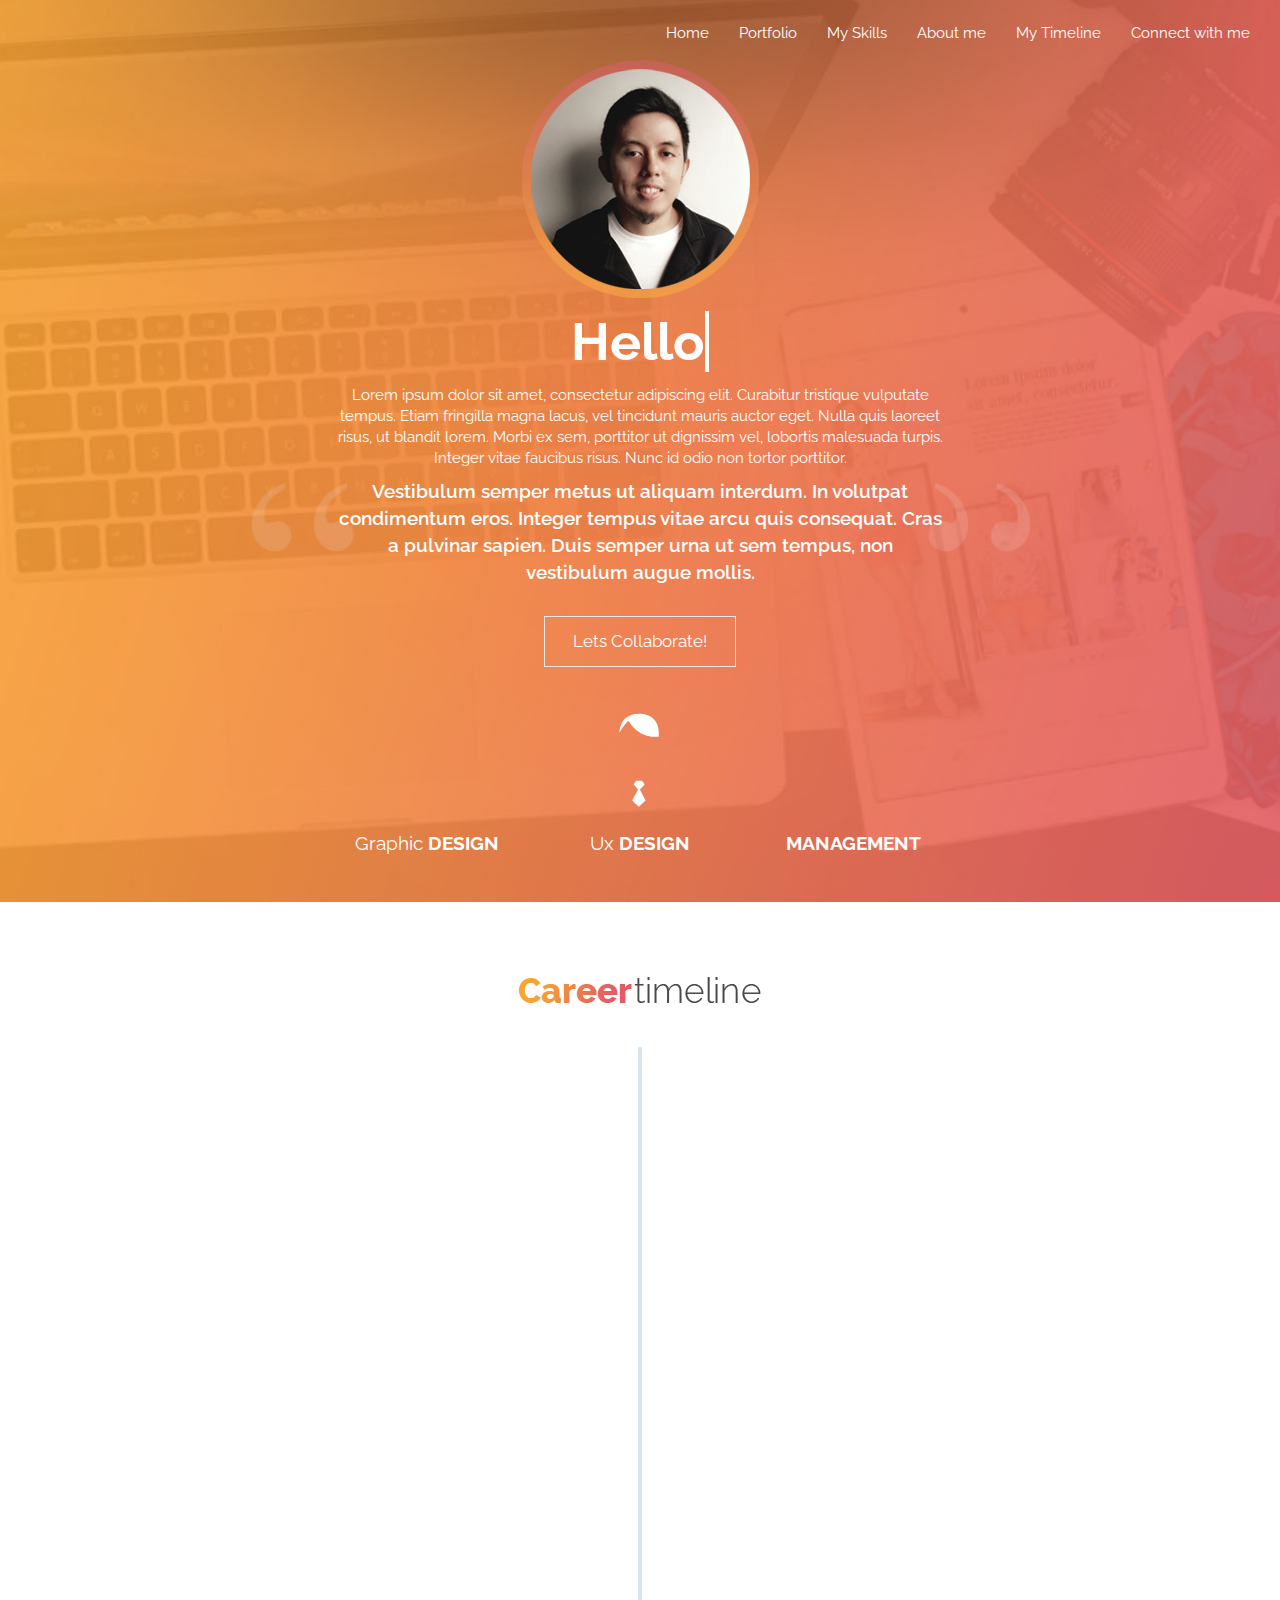
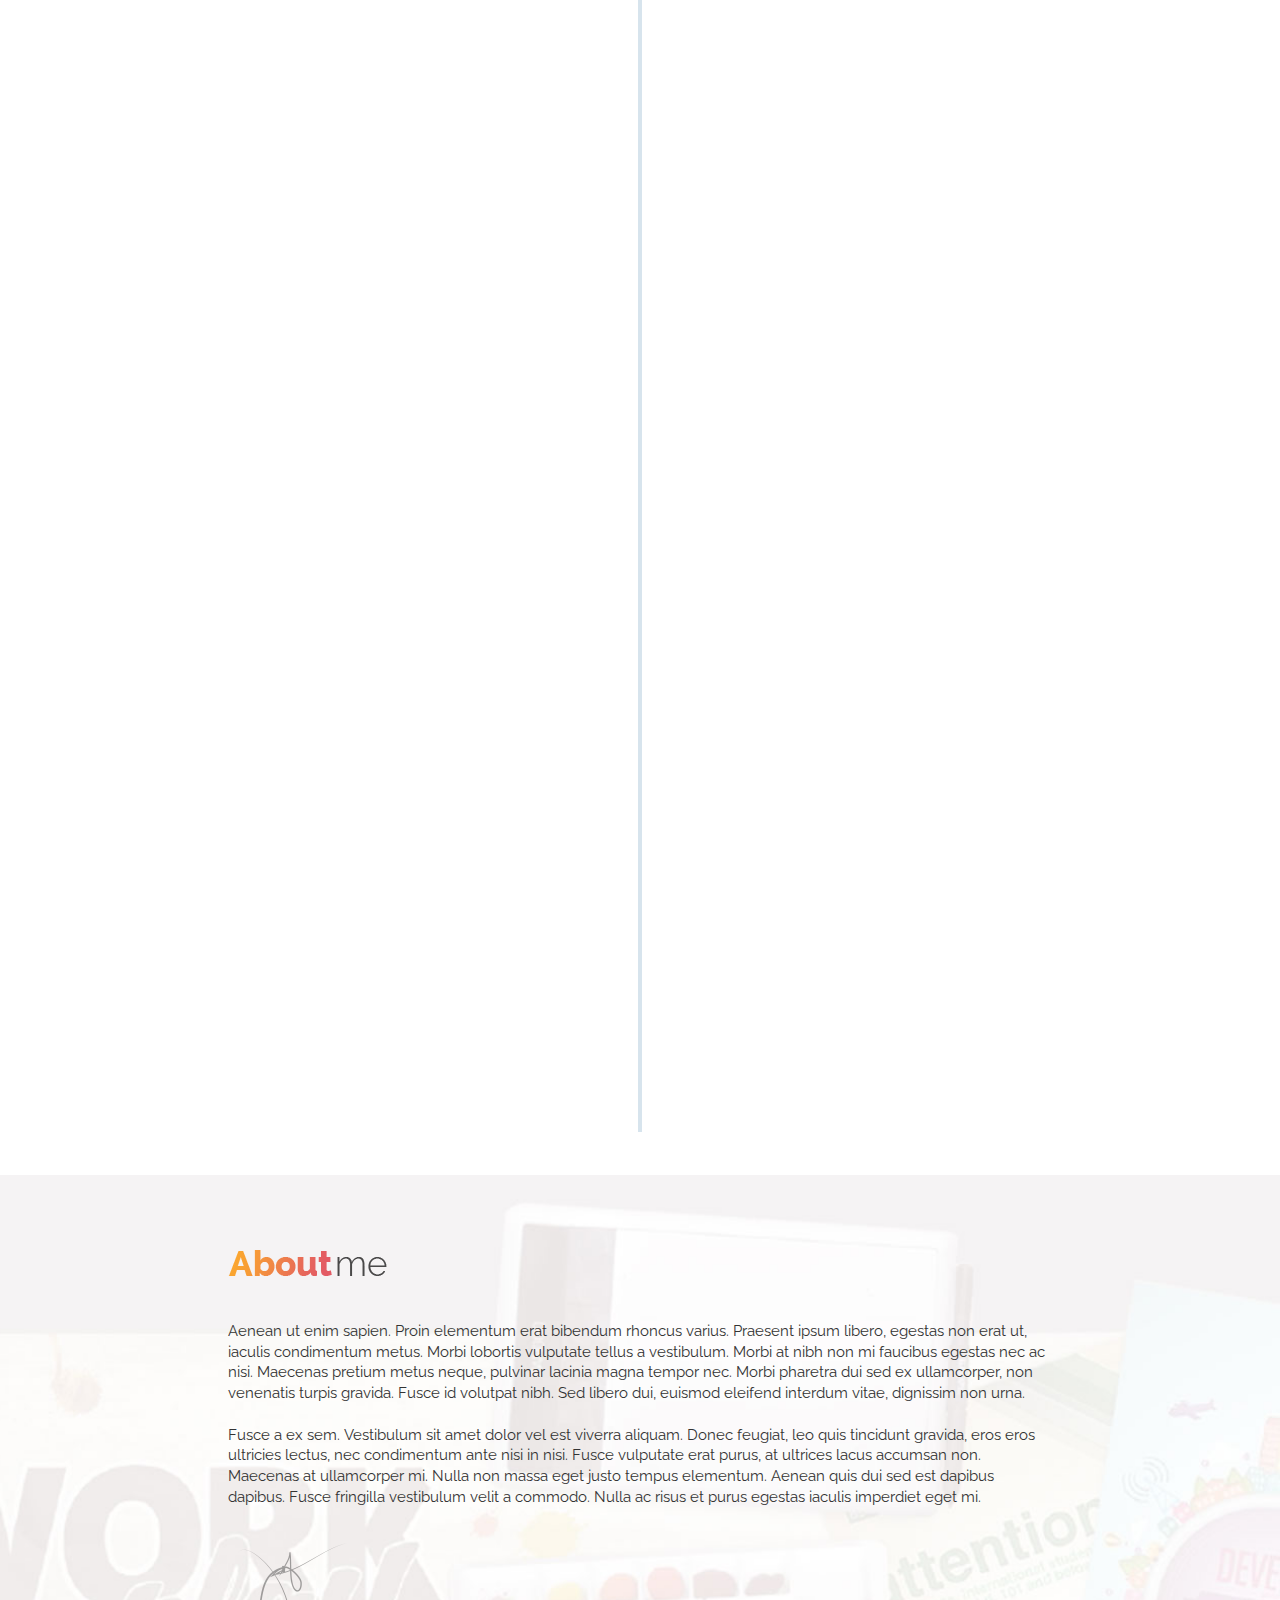
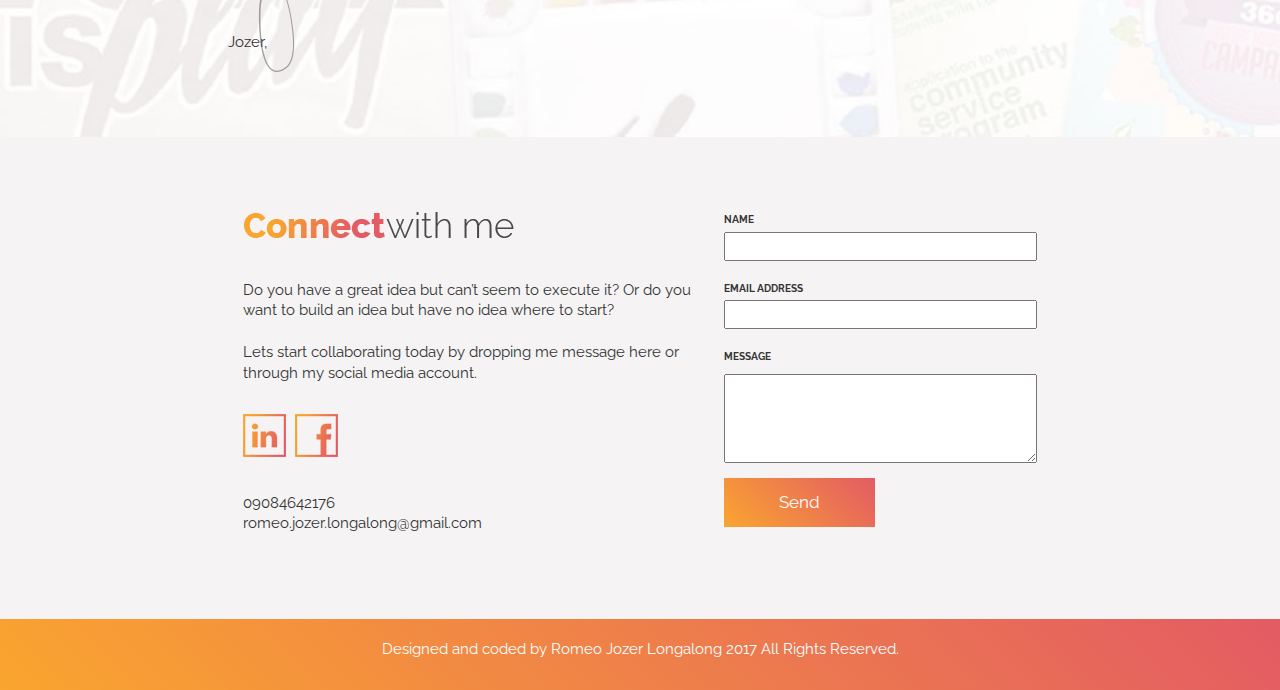
==== index.html @ 6a86fb67 "Signed-off-by: rj Longalong <romeo.jozer.longalong@gmail.com>" ====
<!DOCTYPE html>
<html lang="en">
  <head>
    <meta charset="utf-8">
    <meta http-equiv="X-UA-Compatible" content="IE=edge">
    <meta name="viewport" content="width=device-width, initial-scale=1">
    <title>Jozer Longalong Design</title>
    <!-- vertical scroll css -->
    <link rel="stylesheet" href="css/v-style.css">
    <link rel="stylesheet" href="css/reset.css">
    <!-- end vertical scroll css -->
    <link href="css/bootstrap.css" rel="stylesheet">
    <link href="css/design.css" rel="stylesheet">
    <link href="https://fonts.googleapis.com/css?family=Raleway:400,700,900" rel="stylesheet">
    <style>
      body {
        font-family: 'Raleway', sans-serif;
        font-size: 1.45em;
    }
    </style>
    </head>
  <body>
    <div id="nav-scroll-cus" class="navbar navbar-inverse navbar-static-top nav-absolute">
      <button class="navbar-toggle" data-toggle="collapse" data-target=".navHeaderCollapse">
        <span class="icon-bar"></span><span class="icon-bar"></span><span class="icon-bar"></span>
      </button>
      <div class="collapse navbar-collapse navHeaderCollapse">
        <ul class="nav navbar-nav navbar-right">
          <li class="nav-cus-btn"><a href="#home">Home</a></li>
	  <li class="nav-cus-btn"><a href="images/Portfolio2020.jpg" target="_blank">Portfolio</a></li>
          <li class="nav-cus-btn"><a href="#skills">My Skills</a></li>
          <li class="nav-cus-btn"><a href="#AboutMe">About me</a></li>
          <li class="nav-cus-btn"><a href="#MyTimeline">My Timeline</a></li>
          <li class="nav-cus-btn"><a href="#Contact">Connect with me</a></li>
        </ul>
      </div>
    </div>
    <div id="home" class="container-fluid" style="background: url(images/BG-1st-Section.jpg) no-repeat center center;background-size: cover;">
      <!-- DP HELLO WORLD INSERT TYPING ANIMATION HERE -->
      <div class="col-md-12 text-center" style="padding-top:60px"><img src="images/DP-Jozer.png" style="margin-bottom:15px"></img><br>
        <h1 class="typewrite" data-period="2000" data-type='[ "Hello! Welcome!", "Hola!", "Bonjour!", "Kamusta?", "こんにちは", "My name is Jozer,", "and I love design."]'></h1>
      </div>
      <!-- FIRST PARAGRAPH -->
        <div class="row">
          <div class="col-md-3 text-center"></div>
          <div class="col-md-6 text-center">
            <p style="color:#fff">
            Lorem ipsum dolor sit amet, consectetur adipiscing elit. Curabitur tristique vulputate tempus. Etiam fringilla magna lacus, vel tincidunt mauris auctor eget. Nulla quis laoreet risus, ut blandit lorem. Morbi ex sem, porttitor ut dignissim vel, lobortis malesuada turpis. Integer vitae faucibus risus. Nunc id odio non tortor porttitor.
            </p>
            <p style="color:#fff;padding-bottom:20px;" class="emhphasis">
            Vestibulum semper metus ut aliquam interdum. In volutpat condimentum eros. Integer tempus vitae arcu quis consequat. Cras a pulvinar sapien. Duis semper urna ut sem tempus, non vestibulum augue mollis.
            </p>
            <a href="#Contact"><button class="btn-collab"> Lets Collaborate!</button> </a>
          </div>
          <div class="col-md-3 text-center"></div>
        </div>
     <!-- 3 IMAGES HERE INSERT CHANGING TEXT WEB DESIGN PART -->
        <div class="row" style="color:#fff;padding:40px 0 35px 0">
          <div class="col-md-3"></div>
          <div class="col-md-2 text-center">
          <!-- HID SVG CODE -->
          <svg version="1.1" id="Layer_1" xmlns="http://www.w3.org/2000/svg" xmlns:xlink="http://www.w3.org/1999/xlink" x="0px" y="0px" width="125px" height="118px" viewBox="0 0 125 118" enable-background="new 0 0 125 118" xml:space="preserve">
<g>
  <path fill="none" stroke="#FFFFFF" stroke-width="2" stroke-miterlimit="10" d="M20.717,8.761L20.717,13.594L
    62.884,13.594L62.884,8.761" class="WSancplN_0"></path>
  <path fill="none" stroke="#FFFFFF" stroke-width="2" stroke-miterlimit="10" d="M42.217,89.928c0,0-13.5-39.166-28.25-47.083
    c0,0,12.667-5.5,12.667-20.75h31.167c0,0-0.417,19.751,13.583,19.834C71.384,41.929,53.551,54.928,42.217,89.928z" class="WSancplN_1"></path>
  <path fill="none" stroke="#FFFFFF" stroke-width="2" stroke-miterlimit="10" d="M42.382,89.426L42.382,50.136" class="WSancplN_2"></path>
  <path fill="none" stroke="#FFFFFF" stroke-width="2" stroke-miterlimit="10" d="M35.298,43.446A7.084,7.084 0,1,1 49.465999999999994,43.446A7.084,7.084 0,1,1 35.298,43.446" class="WSancplN_3"></path>
  <path fill="none" stroke="#FFFFFF" stroke-width="2" stroke-miterlimit="10" d="M104.217,47.927c0,0,6.333,52.167-55.833,55.167
    h56.015" class="WSancplN_4"></path>

    <path transform="matrix(-0.7071 -0.7071 0.7071 -0.7071 148.6664 145.1441)" fill="none" stroke="#FFFFFF" stroke-width="2" stroke-miterlimit="10" width="8.691" height="8.691" d="M100.048 37.437 L108.739 37.437 L108.739 46.128 L100.048 46.128 Z" class="WSancplN_5"></path>

    <path transform="matrix(-0.7071 -0.7071 0.7071 -0.7071 -0.0508 206.1606)" fill="none" stroke="#FFFFFF" stroke-width="2" stroke-miterlimit="10" width="8.691" height="8.691" d="M38.326 98.745 L47.017 98.745 L47.017 107.436 L38.326 107.436 Z" class="WSancplN_6"></path>
  <path fill="none" stroke="#FFFFFF" stroke-width="2" stroke-miterlimit="10" d="M103.86099999999999,103.094A5.802,5.802 0,1,1 115.465,103.094A5.802,5.802 0,1,1 103.86099999999999,103.094" class="WSancplN_7"></path>
</g>
<style>.WSancplN_0{stroke-dasharray:52 54;stroke-dashoffset:53;animation:WSancplN_draw_0 12900ms linear 0ms infinite,WSancplN_fade 12900ms linear 0ms infinite;}.WSancplN_1{stroke-dasharray:197 199;stroke-dashoffset:198;animation:WSancplN_draw_1 12900ms linear 0ms infinite,WSancplN_fade 12900ms linear 0ms infinite;}.WSancplN_2{stroke-dasharray:40 42;stroke-dashoffset:41;animation:WSancplN_draw_2 12900ms linear 0ms infinite,WSancplN_fade 12900ms linear 0ms infinite;}.WSancplN_3{stroke-dasharray:45 47;stroke-dashoffset:46;animation:WSancplN_draw_3 12900ms linear 0ms infinite,WSancplN_fade 12900ms linear 0ms infinite;}.WSancplN_4{stroke-dasharray:146 148;stroke-dashoffset:147;animation:WSancplN_draw_4 12900ms linear 0ms infinite,WSancplN_fade 12900ms linear 0ms infinite;}.WSancplN_5{stroke-dasharray:35 37;stroke-dashoffset:36;animation:WSancplN_draw_5 12900ms linear 0ms infinite,WSancplN_fade 12900ms linear 0ms infinite;}.WSancplN_6{stroke-dasharray:35 37;stroke-dashoffset:36;animation:WSancplN_draw_6 12900ms linear 0ms infinite,WSancplN_fade 12900ms linear 0ms infinite;}.WSancplN_7{stroke-dasharray:37 39;stroke-dashoffset:38;animation:WSancplN_draw_7 12900ms linear 0ms infinite,WSancplN_fade 12900ms linear 0ms infinite;}@keyframes WSancplN_draw{100%{stroke-dashoffset:0;}}@keyframes WSancplN_fade{0%{stroke-opacity:1;}96.89922480620154%{stroke-opacity:1;}100%{stroke-opacity:0;}}@keyframes WSancplN_draw_0{0.7751937984496124%{stroke-dashoffset: 53}18.346253229974163%{ stroke-dashoffset: 0;}100%{ stroke-dashoffset: 0;}}@keyframes WSancplN_draw_1{2.0302694721299375%{stroke-dashoffset: 198}19.601328903654487%{ stroke-dashoffset: 0;}100%{ stroke-dashoffset: 0;}}@keyframes WSancplN_draw_2{3.2853451458102616%{stroke-dashoffset: 41}20.856404577334814%{ stroke-dashoffset: 0;}100%{ stroke-dashoffset: 0;}}@keyframes WSancplN_draw_3{4.540420819490587%{stroke-dashoffset: 46}22.111480251015138%{ stroke-dashoffset: 0;}100%{ stroke-dashoffset: 0;}}@keyframes WSancplN_draw_4{5.795496493170912%{stroke-dashoffset: 147}23.36655592469546%{ stroke-dashoffset: 0;}100%{ stroke-dashoffset: 0;}}@keyframes WSancplN_draw_5{7.050572166851237%{stroke-dashoffset: 36}24.62163159837579%{ stroke-dashoffset: 0;}100%{ stroke-dashoffset: 0;}}@keyframes WSancplN_draw_6{8.30564784053156%{stroke-dashoffset: 36}25.876707272056116%{ stroke-dashoffset: 0;}100%{ stroke-dashoffset: 0;}}@keyframes WSancplN_draw_7{9.560723514211885%{stroke-dashoffset: 38}27.131782945736433%{ stroke-dashoffset: 0;}100%{ stroke-dashoffset: 0;}}</style>
          </svg>
            <br><p style="font-size:1.3em">Graphic<b> DESIGN </b></p>
          </div>
          <div class="col-md-2 text-center">
            <svg version="1.1" id="Layer_1" xmlns="http://www.w3.org/2000/svg" xmlns:xlink="http://www.w3.org/1999/xlink" x="0px" y="0px" width="125px" height="118px" viewBox="0 0 125 118" enable-background="new 0 0 125 118" xml:space="preserve">
<g>
  <path fill="none" stroke="#FFFFFF" stroke-width="2" stroke-miterlimit="10" d="M110.359,95.973
    c-5.311-17.623-31.742-20.881-31.742-20.881c1.086,19.674-16.777,29.57-16.777,29.57c-17.984-10.5-16.535-29.57-16.535-29.57
    s-28.967,4.346-31.381,21.363v8.689c0,0,0.604,4.226,8.69,4.226c8.086,0,68.074,0,68.074,0" class="LCmCHyER_0"></path>
  <path fill="#FDFFFD" d="M55.142,93.618L61.78,99.773L68.539,93.618L62.866,82.514L67.693,77.505L64.979,73.824L
    59.125,73.824L56.53,77.324L61.116,82.454Z" class="LCmCHyER_1"></path>
  <path fill="none" stroke="#FFFFFF" stroke-width="2" stroke-miterlimit="10" d="M82.882,36.911c0,0,3.339-13.961,0.081-20.237
    c0,0-3.902-12.754-20.82-12.432c-16.918-0.322-20.82,12.432-20.82,12.432c-3.259,6.276,0.081,20.237,0.081,20.237
    c-4.828-1.609-4.426,3.621-3.46,8.127c0.966,4.505,3.138,4.425,3.138,4.425c4.908,18.266,21.062,19.15,21.062,19.15
    s16.153-0.885,21.062-19.15c0,0,2.172,0.08,3.138-4.425C87.307,40.532,87.709,35.302,82.882,36.911z" class="LCmCHyER_2"></path>
  <path fill="none" stroke="#FFFFFF" stroke-width="2" stroke-miterlimit="10" d="M93.102,86.799L97.205,110.455L
    101.791,104.783L107.945,116.007L110.964,113.956L104.566,103.213L111.566,101.402Z" class="LCmCHyER_3"></path>
  <path fill="#FDFFFD" d="M42.65,25.244c0,0-0.764-17.943,18.869-18.507c0,0,22.53-1.609,20.196,22.933
    c0,0-19.151,2.977-30.014-15.771C51.702,13.898,48.685,14.784,42.65,25.244z" class="LCmCHyER_4"></path>
</g>
<style>.LCmCHyER_0{stroke-dasharray:239 241;stroke-dashoffset:240;animation:LCmCHyER_draw_0 12900ms linear 0ms infinite,LCmCHyER_fade 12900ms linear 0ms infinite;}.LCmCHyER_1{stroke-dasharray:72 74;stroke-dashoffset:73;animation:LCmCHyER_draw_1 12900ms linear 0ms infinite,LCmCHyER_fade 12900ms linear 0ms infinite;}.LCmCHyER_2{stroke-dasharray:189 191;stroke-dashoffset:190;animation:LCmCHyER_draw_2 12900ms linear 0ms infinite,LCmCHyER_fade 12900ms linear 0ms infinite;}.LCmCHyER_3{stroke-dasharray:92 94;stroke-dashoffset:93;animation:LCmCHyER_draw_3 12900ms linear 0ms infinite,LCmCHyER_fade 12900ms linear 0ms infinite;}.LCmCHyER_4{stroke-dasharray:116 118;stroke-dashoffset:117;animation:LCmCHyER_draw_4 12900ms linear 0ms infinite,LCmCHyER_fade 12900ms linear 0ms infinite;}@keyframes LCmCHyER_draw{100%{stroke-dashoffset:0;}}@keyframes LCmCHyER_fade{0%{stroke-opacity:1;}96.89922480620154%{stroke-opacity:1;}100%{stroke-opacity:0;}}@keyframes LCmCHyER_draw_0{0.7751937984496124%{stroke-dashoffset: 240}18.346253229974163%{ stroke-dashoffset: 0;}100%{ stroke-dashoffset: 0;}}@keyframes LCmCHyER_draw_1{2.9715762273901807%{stroke-dashoffset: 73}20.542635658914733%{ stroke-dashoffset: 0;}100%{ stroke-dashoffset: 0;}}@keyframes LCmCHyER_draw_2{5.167958656330749%{stroke-dashoffset: 190}22.739018087855296%{ stroke-dashoffset: 0;}100%{ stroke-dashoffset: 0;}}@keyframes LCmCHyER_draw_3{7.3643410852713185%{stroke-dashoffset: 93}24.93540051679587%{ stroke-dashoffset: 0;}100%{ stroke-dashoffset: 0;}}@keyframes LCmCHyER_draw_4{9.560723514211885%{stroke-dashoffset: 117}27.131782945736433%{ stroke-dashoffset: 0;}100%{ stroke-dashoffset: 0;}}</style>
            </svg>
            <br><p style="font-size:1.3em">Ux<b> DESIGN </b></p>
          </div>
          <div class="col-md-2 text-center">
            <svg version="1.1" id="Layer_1" xmlns="http://www.w3.org/2000/svg" xmlns:xlink="http://www.w3.org/1999/xlink" x="0px" y="0px" width="125px" height="118px" viewBox="0 0 125 118" enable-background="new 0 0 125 118" xml:space="preserve">
<path fill="none" stroke="#FFFFFF" stroke-width="2" stroke-miterlimit="10" d="M96.967,53.162c-0.31-0.373-0.775-0.61-1.299-0.61
  h-4.581c-0.274-0.141-0.649-0.394-1.069-0.816c-0.26-1.011-0.58-2.008-0.955-2.991c-0.01-0.025-0.02-0.051-0.027-0.077
  c-0.202-0.526-0.419-1.046-0.653-1.562c-0.049-0.108-0.099-0.217-0.149-0.325c-0.058-0.122-0.114-0.244-0.174-0.366
  c-0.105-0.218-0.216-0.435-0.326-0.65c-0.035-0.064-0.068-0.128-0.104-0.192c-0.101-0.189-0.202-0.377-0.308-0.564
  c-0.008-0.012-0.014-0.025-0.021-0.037c-0.041-0.783,0.07-1.34,0.187-1.677l3.207-3.208c0.66-0.66,0.66-1.73,0-2.391l-6.662-6.661
  c-0.659-0.66-1.729-0.66-2.391,0l-3.238,3.24c-0.305,0.097-0.771,0.188-1.397,0.178c-2.292-1.353-4.731-2.358-7.245-3.008
  c-0.476-0.462-0.74-0.873-0.883-1.161v-4.536c0-0.934-0.757-1.69-1.689-1.69h-9.419c-0.934,0-1.69,0.757-1.69,1.69v4.581
  c-0.141,0.273-0.388,0.645-0.806,1.062c-2.338,0.606-4.614,1.515-6.764,2.729c-0.791,0.043-1.347-0.073-1.687-0.188l-3.207-3.207
  c-0.66-0.66-1.731-0.66-2.391,0l-6.661,6.661c-0.265,0.265-0.421,0.595-0.474,0.938c-0.206,0.593-0.074,1.277,0.4,1.751l3.239,3.238
  c0.093,0.291,0.181,0.725,0.181,1.311c-0.146,0.253-0.29,0.507-0.428,0.764c-1.023,1.868-1.842,3.864-2.425,5.959
  c-0.529,0.589-1.004,0.901-1.325,1.059h-4.54c-0.934,0-1.691,0.757-1.691,1.691v9.42c0,0.604,0.318,1.133,0.794,1.43
  c0.288,0.228,0.65,0.363,1.044,0.363h4.58c0.099,0.051,0.212,0.119,0.334,0.201c0.21,0.152,0.443,0.354,0.691,0.616
  c0.629,2.396,1.564,4.665,2.762,6.769c0.04,0.781-0.07,1.334-0.185,1.67l-3.208,3.207c-0.66,0.662-0.66,1.73,0,2.392l6.661,6.661
  c0.095,0.095,0.201,0.172,0.311,0.24c0.601,0.494,1.463,0.51,2.082,0.049c0.094-0.063,0.185-0.131,0.267-0.213l3.196-3.196
  c0.31-0.095,0.772-0.181,1.392-0.167c1.56,0.902,3.187,1.641,4.858,2.22c0.527,0.187,1.063,0.356,1.605,0.513
  c0.678,0.576,1.029,1.099,1.2,1.443v4.536c0,0.935,0.757,1.69,1.691,1.69h9.42c0.352,0,0.679-0.107,0.949-0.293
  c0.58-0.269,0.983-0.854,0.983-1.535v-4.579c0.142-0.272,0.388-0.646,0.808-1.062c2.338-0.607,4.613-1.518,6.764-2.729
  c0.791-0.043,1.348,0.073,1.688,0.188l3.207,3.207c0.66,0.658,1.73,0.658,2.393,0l6.66-6.662c0.25-0.25,0.406-0.563,0.467-0.888
  c0.209-0.595,0.076-1.28-0.396-1.757l-3.238-3.238c-0.096-0.297-0.185-0.746-0.178-1.351c1.203-2.087,2.121-4.293,2.75-6.563
  c0.566-0.666,1.084-1.013,1.426-1.181h4.535c0.935,0,1.69-0.757,1.69-1.69V54.39C97.5,53.906,97.294,53.471,96.967,53.162z
   M79.639,75.986c-6.264,6.264-15.084,8.404-23.101,6.433c-4.081-1.052-7.943-3.174-11.139-6.369
  c-0.124-0.125-0.246-0.25-0.367-0.377c-0.035-0.036-0.07-0.071-0.104-0.108c-0.132-0.139-0.262-0.277-0.39-0.42
  c-0.021-0.021-0.041-0.047-0.062-0.068c-0.225-0.25-0.443-0.506-0.656-0.764c-0.071-0.086-0.141-0.172-0.21-0.26
  c-0.135-0.166-0.267-0.337-0.397-0.508c-0.098-0.129-0.195-0.259-0.291-0.389c-0.081-0.111-0.16-0.223-0.239-0.334
  c-0.109-0.155-0.216-0.313-0.322-0.469c-0.081-0.123-0.161-0.244-0.24-0.367c-0.101-0.157-0.199-0.313-0.296-0.473
  c-0.054-0.089-0.108-0.176-0.16-0.265c-0.13-0.22-0.256-0.438-0.378-0.66c-0.042-0.075-0.083-0.151-0.124-0.229
  c-0.114-0.211-0.225-0.424-0.333-0.639c-0.018-0.037-0.038-0.072-0.056-0.109c-0.124-0.25-0.241-0.504-0.356-0.758
  c-0.025-0.058-0.052-0.115-0.077-0.172c-0.115-0.261-0.226-0.521-0.331-0.785c-0.012-0.027-0.022-0.058-0.034-0.086
  c-0.105-0.269-0.208-0.537-0.304-0.808c-0.006-0.017-0.012-0.032-0.017-0.047c-0.102-0.286-0.196-0.573-0.287-0.862
  c-0.007-0.023-0.014-0.048-0.022-0.07c-0.839-2.723-1.192-5.563-1.057-8.383c0-0.016,0.001-0.033,0.002-0.049
  c0.012-0.244,0.03-0.488,0.05-0.732c0.013-0.153,0.026-0.306,0.042-0.458c0.002-0.027,0.006-0.055,0.008-0.083
  c0.026-0.245,0.057-0.488,0.089-0.73c0.73-5.017,3.023-9.851,6.885-13.711c5.661-5.662,13.413-7.954,20.77-6.886
  c0.047,0.007,0.094,0.014,0.141,0.021c0.15,0.022,0.304,0.048,0.453,0.074c0.981,0.171,1.942,0.401,2.879,0.686
  c0.037,0.011,0.074,0.022,0.109,0.034c0.146,0.045,0.295,0.094,0.44,0.143c3.452,1.162,6.696,3.115,9.446,5.865
  c1.188,1.188,2.228,2.468,3.119,3.817c2.493,3.827,3.944,8.396,3.944,13.306c0,4.42-1.177,8.565-3.231,12.14
  C82.408,72.83,81.143,74.482,79.639,75.986z" class="wHDpWHyO_0"></path>
<path fill="none" stroke="#FFFFFF" stroke-width="2" stroke-miterlimit="10" d="M37.196,19.524
  c-0.129-0.156-0.325-0.255-0.543-0.255h-1.915c-0.115-0.059-0.272-0.165-0.447-0.341c-0.108-0.422-0.243-0.839-0.399-1.25
  c-0.004-0.011-0.008-0.021-0.012-0.032c-0.084-0.22-0.175-0.438-0.273-0.653c-0.021-0.045-0.042-0.091-0.063-0.136
  c-0.024-0.051-0.048-0.102-0.073-0.153c-0.044-0.091-0.09-0.182-0.136-0.272c-0.014-0.027-0.029-0.054-0.043-0.08
  c-0.042-0.079-0.084-0.158-0.128-0.236c-0.003-0.005-0.006-0.011-0.009-0.016c-0.017-0.328,0.029-0.56,0.077-0.701l1.341-1.341
  c0.276-0.276,0.276-0.724,0-1l-2.785-2.785c-0.276-0.276-0.724-0.276-1,0l-1.354,1.354c-0.127,0.041-0.321,0.079-0.584,0.075
  c-0.958-0.565-1.979-0.986-3.029-1.258c-0.199-0.193-0.31-0.365-0.369-0.485V8.063c0-0.39-0.316-0.707-0.707-0.707h-3.938
  c-0.391,0-0.707,0.316-0.707,0.707v1.915c-0.059,0.114-0.162,0.27-0.337,0.444c-0.978,0.254-1.929,0.634-2.828,1.142
  c-0.331,0.018-0.563-0.031-0.705-0.079l-1.341-1.341c-0.276-0.276-0.724-0.276-1,0l-2.785,2.785
  c-0.111,0.11-0.176,0.249-0.198,0.392c-0.086,0.248-0.031,0.534,0.167,0.732l1.354,1.354c0.039,0.122,0.076,0.303,0.076,0.548
  c-0.062,0.106-0.121,0.212-0.179,0.319c-0.428,0.781-0.771,1.615-1.014,2.491c-0.221,0.247-0.42,0.377-0.554,0.443H8.86
  c-0.391,0-0.707,0.316-0.707,0.707v3.938c0,0.252,0.133,0.474,0.332,0.598c0.12,0.095,0.271,0.152,0.437,0.152h1.915
  c0.041,0.021,0.088,0.049,0.14,0.083c0.088,0.064,0.185,0.148,0.289,0.258c0.263,1.001,0.654,1.951,1.155,2.83
  c0.017,0.326-0.03,0.558-0.077,0.699l-1.341,1.341c-0.276,0.276-0.276,0.724,0,1l2.785,2.785c0.04,0.04,0.084,0.072,0.13,0.101
  c0.251,0.207,0.611,0.213,0.87,0.021c0.039-0.026,0.077-0.055,0.112-0.089l1.336-1.336c0.13-0.04,0.323-0.075,0.582-0.07
  c0.652,0.377,1.333,0.686,2.031,0.928c0.221,0.078,0.445,0.149,0.671,0.214c0.284,0.241,0.43,0.459,0.501,0.604v1.896
  c0,0.39,0.316,0.707,0.707,0.707h3.938c0.147,0,0.284-0.045,0.397-0.122c0.243-0.112,0.412-0.357,0.412-0.642v-1.915
  c0.059-0.114,0.162-0.27,0.337-0.444c0.978-0.253,1.929-0.633,2.828-1.141c0.331-0.018,0.563,0.031,0.705,0.079l1.341,1.341
  c0.276,0.276,0.723,0.276,1,0l2.785-2.785c0.105-0.105,0.17-0.235,0.195-0.371c0.087-0.249,0.033-0.536-0.166-0.735l-1.354-1.354
  c-0.04-0.124-0.077-0.312-0.075-0.564c0.504-0.873,0.887-1.795,1.149-2.744c0.238-0.278,0.454-0.423,0.597-0.493h1.896
  c0.391,0,0.707-0.316,0.707-0.707V20.04C37.419,19.835,37.333,19.653,37.196,19.524z M25.85,24.994
  c-1.123,1.123-2.704,1.507-4.141,1.153c-0.731-0.188-1.424-0.569-1.997-1.142c-0.022-0.022-0.044-0.045-0.065-0.067
  c-0.007-0.007-0.013-0.013-0.019-0.02c-0.023-0.025-0.047-0.05-0.07-0.075c-0.003-0.004-0.007-0.008-0.011-0.012
  c-0.04-0.045-0.079-0.091-0.117-0.137c-0.013-0.015-0.025-0.031-0.038-0.046c-0.024-0.03-0.048-0.061-0.071-0.091
  c-0.018-0.023-0.035-0.046-0.052-0.07c-0.014-0.02-0.028-0.04-0.043-0.06c-0.019-0.028-0.039-0.056-0.057-0.084
  c-0.015-0.022-0.029-0.044-0.043-0.066c-0.018-0.028-0.036-0.056-0.053-0.084c-0.01-0.016-0.02-0.032-0.029-0.047
  c-0.023-0.039-0.046-0.079-0.068-0.118c-0.008-0.014-0.015-0.028-0.022-0.042c-0.021-0.038-0.041-0.076-0.06-0.114
  c-0.003-0.006-0.007-0.013-0.01-0.02c-0.022-0.045-0.043-0.09-0.064-0.136c-0.005-0.01-0.009-0.02-0.014-0.031
  c-0.021-0.047-0.04-0.093-0.059-0.14c-0.002-0.005-0.004-0.011-0.006-0.016c-0.019-0.048-0.037-0.096-0.055-0.145
  c-0.001-0.003-0.002-0.005-0.003-0.009c-0.018-0.051-0.035-0.102-0.051-0.154c-0.001-0.004-0.003-0.008-0.004-0.013
  c-0.15-0.488-0.213-0.997-0.189-1.503c0-0.003,0-0.006,0-0.008c0.002-0.044,0.005-0.088,0.009-0.131
  c0.002-0.028,0.005-0.055,0.007-0.083c0-0.005,0.001-0.01,0.001-0.014c0.005-0.044,0.01-0.088,0.016-0.131
  c0.131-0.899,0.542-1.766,1.234-2.458c1.015-1.015,2.404-1.426,3.723-1.235c0.008,0.001,0.017,0.003,0.025,0.004
  c0.027,0.004,0.054,0.009,0.082,0.013c0.175,0.031,0.348,0.072,0.516,0.124c0.007,0.002,0.014,0.004,0.02,0.006
  c0.026,0.008,0.053,0.017,0.079,0.026c0.619,0.208,1.2,0.558,1.693,1.051c0.212,0.213,0.399,0.443,0.559,0.685
  c0.447,0.686,0.708,1.505,0.708,2.385c0,0.792-0.211,1.535-0.58,2.176C26.347,24.428,26.12,24.724,25.85,24.994z" class="wHDpWHyO_1"></path>
<path fill="none" stroke="#FFFFFF" stroke-width="2" stroke-miterlimit="10" d="M116.368,93.98c-0.13-0.155-0.325-0.254-0.543-0.254
  h-1.915c-0.115-0.061-0.271-0.166-0.447-0.343c-0.107-0.422-0.242-0.839-0.398-1.25c-0.004-0.011-0.008-0.021-0.012-0.03
  c-0.085-0.222-0.176-0.438-0.273-0.653c-0.021-0.046-0.043-0.091-0.063-0.136c-0.023-0.051-0.048-0.104-0.072-0.153
  c-0.043-0.091-0.09-0.183-0.137-0.272c-0.014-0.027-0.027-0.054-0.043-0.08c-0.042-0.078-0.084-0.158-0.128-0.236
  c-0.003-0.004-0.006-0.01-0.009-0.016c-0.018-0.328,0.027-0.56,0.076-0.701l1.342-1.34c0.275-0.277,0.275-0.725,0-1l-2.785-2.785
  c-0.275-0.275-0.725-0.275-1,0l-1.354,1.354c-0.127,0.041-0.32,0.079-0.584,0.075c-0.957-0.564-1.979-0.986-3.028-1.26
  c-0.199-0.191-0.31-0.363-0.369-0.483V82.52c0-0.39-0.315-0.707-0.707-0.707H99.98c-0.391,0-0.707,0.316-0.707,0.707v1.916
  c-0.059,0.113-0.162,0.271-0.336,0.443c-0.979,0.254-1.93,0.635-2.828,1.143c-0.332,0.019-0.563-0.031-0.705-0.08l-1.342-1.34
  c-0.274-0.275-0.724-0.275-1,0l-2.785,2.785c-0.109,0.109-0.176,0.248-0.196,0.391c-0.086,0.248-0.031,0.535,0.167,0.732
  l1.354,1.354c0.039,0.123,0.075,0.305,0.075,0.55c-0.062,0.104-0.12,0.212-0.179,0.317c-0.428,0.781-0.771,1.615-1.014,2.492
  c-0.223,0.246-0.42,0.377-0.555,0.442h-1.896c-0.391,0-0.706,0.315-0.706,0.707v3.938c0,0.252,0.133,0.474,0.331,0.598
  c0.121,0.095,0.271,0.152,0.438,0.152h1.915c0.041,0.021,0.089,0.049,0.14,0.082c0.088,0.063,0.187,0.147,0.289,0.258
  c0.265,1.002,0.654,1.951,1.156,2.83c0.016,0.326-0.031,0.559-0.078,0.699l-1.341,1.342c-0.276,0.274-0.276,0.724,0,1l2.785,2.785
  c0.04,0.039,0.084,0.07,0.13,0.1c0.251,0.207,0.611,0.214,0.87,0.021c0.039-0.025,0.077-0.056,0.112-0.09l1.336-1.336
  c0.13-0.04,0.322-0.074,0.582-0.068c0.652,0.377,1.332,0.686,2.031,0.928c0.221,0.078,0.443,0.148,0.67,0.214
  c0.285,0.241,0.431,0.459,0.502,0.604v1.896c0,0.39,0.314,0.707,0.707,0.707h3.938c0.146,0,0.284-0.046,0.396-0.122
  c0.244-0.112,0.412-0.357,0.412-0.643v-1.914c0.06-0.115,0.162-0.271,0.338-0.444c0.978-0.253,1.929-0.634,2.828-1.142
  c0.33-0.019,0.563,0.03,0.705,0.08l1.34,1.34c0.275,0.275,0.724,0.275,1,0l2.785-2.785c0.104-0.104,0.17-0.234,0.194-0.37
  c0.087-0.249,0.033-0.536-0.166-0.735l-1.354-1.354c-0.041-0.125-0.078-0.313-0.074-0.564c0.504-0.873,0.887-1.795,1.148-2.744
  c0.237-0.277,0.453-0.423,0.596-0.492h1.896c0.391,0,0.707-0.315,0.707-0.707v-3.938C116.591,94.292,116.505,94.109,116.368,93.98z
   M105.021,99.451c-1.123,1.123-2.703,1.507-4.142,1.152c-0.729-0.188-1.424-0.568-1.997-1.143c-0.021-0.021-0.044-0.045-0.064-0.066
  c-0.006-0.006-0.012-0.014-0.02-0.021c-0.021-0.024-0.047-0.05-0.068-0.075c-0.004-0.004-0.008-0.008-0.013-0.012
  c-0.038-0.045-0.077-0.092-0.116-0.139c-0.014-0.014-0.024-0.029-0.037-0.045c-0.024-0.029-0.049-0.062-0.071-0.092
  c-0.019-0.021-0.035-0.045-0.052-0.07c-0.014-0.02-0.028-0.039-0.043-0.06c-0.021-0.028-0.039-0.056-0.059-0.084
  c-0.015-0.022-0.027-0.044-0.043-0.065c-0.02-0.027-0.035-0.057-0.053-0.084c-0.012-0.017-0.021-0.031-0.029-0.047
  c-0.021-0.039-0.046-0.08-0.066-0.119c-0.008-0.014-0.017-0.026-0.022-0.041c-0.021-0.039-0.041-0.075-0.06-0.113
  c-0.004-0.008-0.008-0.014-0.01-0.021c-0.022-0.045-0.043-0.09-0.064-0.136c-0.006-0.01-0.01-0.021-0.014-0.03
  c-0.021-0.047-0.041-0.094-0.061-0.141c-0.002-0.005-0.004-0.012-0.006-0.016c-0.02-0.049-0.037-0.096-0.057-0.146
  c0-0.003-0.002-0.005-0.002-0.009c-0.019-0.052-0.035-0.103-0.051-0.154c-0.002-0.004-0.004-0.008-0.005-0.013
  c-0.149-0.487-0.213-0.997-0.188-1.503c0-0.003,0-0.007,0-0.009c0.002-0.045,0.006-0.088,0.01-0.131
  c0.002-0.027,0.005-0.055,0.007-0.084c0-0.004,0.001-0.01,0.001-0.014c0.005-0.044,0.012-0.088,0.018-0.131
  c0.131-0.898,0.541-1.766,1.232-2.458c1.016-1.015,2.404-1.427,3.725-1.235c0.008,0.002,0.017,0.004,0.023,0.004
  c0.025,0.004,0.055,0.01,0.082,0.015c0.175,0.03,0.35,0.071,0.518,0.124c0.006,0.002,0.014,0.004,0.02,0.006
  c0.025,0.008,0.053,0.018,0.078,0.025c0.619,0.207,1.201,0.559,1.693,1.051c0.213,0.214,0.398,0.443,0.56,0.687
  c0.446,0.687,0.708,1.505,0.708,2.386c0,0.791-0.211,1.535-0.58,2.176C105.52,98.885,105.292,99.182,105.021,99.451z" class="wHDpWHyO_2"></path>
<style>.wHDpWHyO_0{stroke-dasharray:428 430;stroke-dashoffset:429;animation:wHDpWHyO_draw_0 12900ms linear 0ms infinite,wHDpWHyO_fade 12900ms linear 0ms infinite;}.wHDpWHyO_1{stroke-dasharray:143 145;stroke-dashoffset:144;animation:wHDpWHyO_draw_1 12900ms linear 0ms infinite,wHDpWHyO_fade 12900ms linear 0ms infinite;}.wHDpWHyO_2{stroke-dasharray:143 145;stroke-dashoffset:144;animation:wHDpWHyO_draw_2 12900ms linear 0ms infinite,wHDpWHyO_fade 12900ms linear 0ms infinite;}@keyframes wHDpWHyO_draw{100%{stroke-dashoffset:0;}}@keyframes wHDpWHyO_fade{0%{stroke-opacity:1;}96.89922480620154%{stroke-opacity:1;}100%{stroke-opacity:0;}}@keyframes wHDpWHyO_draw_0{0.7751937984496124%{stroke-dashoffset: 429}18.346253229974163%{ stroke-dashoffset: 0;}100%{ stroke-dashoffset: 0;}}@keyframes wHDpWHyO_draw_1{5.167958656330749%{stroke-dashoffset: 144}22.739018087855296%{ stroke-dashoffset: 0;}100%{ stroke-dashoffset: 0;}}@keyframes wHDpWHyO_draw_2{9.560723514211885%{stroke-dashoffset: 144}27.131782945736433%{ stroke-dashoffset: 0;}100%{ stroke-dashoffset: 0;}}</style>
            </svg>
            <br><p style="font-size:1.3em"><b>MANAGEMENT</b></p>
          </div>
          <div class="col-md-3 text-center"></div>
        </div>
    </div>
    <!-- SKILLS -->


    <!-- timeline -->
    <div id="MyTimeline" class="container-fluid">
      <div class="col-md-2"></div>
        <div class="col-md-8">
        <div class="row text-center" style="padding-top:75px"><img src="images/Career-Timeline.png"></img></div>
          <section id="cd-timeline" class="cd-container">
            <div class="cd-timeline-block">
              <div class="cd-timeline-img cd-picture">
                <img src="images/svg-web.svg" alt="Picture"></img>
              </div>
              <!-- cd-timeline-img -->
              <div class="cd-timeline-content">
                <b>Lead UX Engineer</b>
                <p>Responsible for creating and maintaining a good User Experience to projects I am assigned to. I was able to work on projects with differenct
Business Units such as Universal Robina Corp., Robinsons Retail Group, Cebu Pacific, JG Summit Holdings, JG Petrochemicals, Aspen Business Solutions , etc. </p>
                <span class="cd-date"><b>JG Summit Holdings, </b>  November 2017 - March 2020</span>
              </div> <!-- cd-timeline-content -->
            </div>
            <div class="cd-timeline-block">
              <div class="cd-timeline-img cd-movie">
                <img src="images/svg-graphic.svg" alt="Movie"></img>
              </div> <!-- cd-timeline-img -->
              <div class="cd-timeline-content">
                <b>Senior Web Designer</b>
                <p>Started as a web artist on the Web Marketing team I was tasked to design web banners, infographics, and newsletters. Reassigned to join the Global Production and focused mainly on web design and research. After 4 months, I was promoted as a Senior Web Designer, and was tasked to lead the team in design creation of websites and give recommendation to the direction of the design and flow of the website based on user experience and client feedback.</p>
                <span class="cd-date"><b>Gameloft,</b> September 2015 - 2017</span>
              </div> <!-- cd-timeline-content -->
            </div> <!-- cd-timeline-block -->
             <div class="cd-timeline-block">
              <div class="cd-timeline-img cd-picture">
                <img src="images/svg-web.svg" alt="Picture"></img>
              </div> <!-- cd-timeline-img -->
              <div class="cd-timeline-content">
                <b>Graphic Designer</b>
                <p>Worked as Graphic Designer, helped the marketing team to design materials that include brochures, flyers, posters and social media contents for the promotion of the brokers
                and the company.</p>
                <span class="cd-date"><b>LoanMarket,</b> May 2015 - Aug 2015</span>
              </div> <!-- cd-timeline-content -->
            </div>
            <div class="cd-timeline-block">
              <div class="cd-timeline-img cd-movie">
                <img src="images/svg-graphic.svg" alt="Movie"></img>
              </div> <!-- cd-timeline-img -->
              <div class="cd-timeline-content">
                <b>Graphic Designer</b>
                <p>Worked as a graphic design for a Digital Marketing agency.
                Experienced a fast paced digital marketing agency where I designed social media campaigns, events and websites.</p>
                <span class="cd-date"><b>PurpleBug Inc.,</b>  Jan 2014 - Dec 2014</span>
              </div> <!-- cd-timeline-content -->
            </div> <!-- cd-timeline-block -->
            <div class="cd-timeline-block">
              <div class="cd-timeline-img cd-picture">
                <img src="images/svg-print.svg" alt="Movie"></img>
              </div> <!-- cd-timeline-img -->
              <div class="cd-timeline-content">
                <b>Graphic Artist</b>
                <p>Created materials needed for clients, including banners, photo wall, magazine advertorials, magazine ads and other print
                materials. (WWF, Pharmation, Buscopan Venus, Pharmation Kids)</p>
                <span class="cd-date"><b>BrandWorx Inc.</b>Jan 2013 – May 2013</span>
              </div> <!-- cd-timeline-content -->
            </div>
          </section>
        </div>
      <div class="col-md-2"></div> <!-- cd-timeline-block -->
    </div>
    <!-- about me -->
    <div id="AboutMe" class="container-fluid" style="background: url(images/BG-about-me.jpg) no-repeat center center;background-size: cover;">
      <div class="row img-label">
        <div class="col-md-2"></div>
        <div class="col-md-8">
          <img class="img-text-label" src="images/aboutMe.png"></img>
          <p>
            Aenean ut enim sapien. Proin elementum erat bibendum rhoncus varius. Praesent ipsum libero, egestas non erat ut, iaculis condimentum metus. Morbi lobortis vulputate tellus a vestibulum. Morbi at nibh non mi faucibus egestas nec ac nisi. Maecenas pretium metus neque, pulvinar lacinia magna tempor nec. Morbi pharetra dui sed ex ullamcorper, non venenatis turpis gravida. Fusce id volutpat nibh. Sed libero dui, euismod eleifend interdum vitae, dignissim non urna.
            <br> <br>
            Fusce a ex sem. Vestibulum sit amet dolor vel est viverra aliquam. Donec feugiat, leo quis tincidunt gravida, eros eros ultricies lectus, nec condimentum ante nisi in nisi. Fusce vulputate erat purus, at ultrices lacus accumsan non. Maecenas at ullamcorper mi. Nulla non massa eget justo tempus elementum. Aenean quis dui sed est dapibus dapibus. Fusce fringilla vestibulum velit a commodo. Nulla ac risus et purus egestas iaculis imperdiet eget mi.
            <br> <br><br><br><br><br><br>Jozer,
          </p>
          <img src="images/Signature.png" style="position:absolute;left:25px;bottom:-10px;"></img>
        </div>
        <div class="col-md-2"></div>
      </div>
    </div>
    <!-- contact form -->
    <div id="Contact" class="container-fluid img-label" style="background:#f5f3f3;">

      <div class="col-md-2"></div>
      <div class="col-md-8">
        <div class="col-md-7">
        <img src="images/ConnectwithMe.png"></img><br><br><br>
        <p>
        Do you have a great idea but can’t seem to execute it? Or do you want to build an idea but have no idea where to start?
        <br><br>
        Lets start collaborating today by dropping me message here or through my social media account.
        </p>
        <br>

        <a href="https://www.linkedin.com/in/romeojozer/" target="_blank"><img style="margin:0 5px 15px 0" src="images/lin.png" ></img>
        <a href="https://www.facebook.com/romeojozer.longalong" target="_blank"><img style="margin:0 5px 15px 0" src="images/fb.png"></img></a>
        <br><br>
        <p>
        09084642176<br>
        romeo.jozer.longalong@gmail.com<br>
        </p>
        </div>
        <div class="col-md-5">
          <form action="mail.php" method="POST">
            <uL class="form-label">NAME</uL>
            <uL><input type="text" class="form-input" value="" name="name"></ul>
            <uL class="form-label">EMAIL ADDRESS</uL>
            <uL><input type="text" class="form-input" value="" name="email"></ul>
            <uL class="form-label" name="message">MESSAGE</uL>
            <uL><textarea type="text" rows="4" style="width:100%" name="message"></textarea></ul>
            <input type="submit" value="Send" class="brand-gradient btn-submit">
          </form>
        </div>
      </div>
      <div class="col-md-2"></div>
    </div>
    <div class="container-fluid brand-gradient text-center" style="padding:20px 0 20px 0">
      <p style="color:#fff">Designed and coded by Romeo Jozer Longalong 2017 All Rights Reserved. </p>
    </div>
    <!--bootstrap don't remove! -->
    <script src="js/animation.js"></script>
    <script src="https://ajax.googleapis.com/ajax/libs/jquery/1.12.4/jquery.min.js"></script>
    <script src="js/bootstrap.min.js"></script>
    <!-- vertical -->
    <script src="js/modernizr.js"></script>
    <script src="http://ajax.googleapis.com/ajax/libs/jquery/1.11.0/jquery.min.js"></script>
    <script src="js/main.js"></script> <!-- Resource jQuery -->
    <!-- smooth -->
    <script src="js/smooth-scrolling.js"></script>
    <!-- fixed header -->
    <script src="js/fixed-header.js"></script>
    <!-- form -->
  </body>
</html>
---- css/v-style.css ----
/* -------------------------------- 

Primary style

-------------------------------- */
html * {
  -webkit-font-smoothing: antialiased;
  -moz-osx-font-smoothing: grayscale;
}

*, *:after, *:before {
  -webkit-box-sizing: border-box;
  -moz-box-sizing: border-box;
  box-sizing: border-box;
}


/* -------------------------------- 

Modules - reusable parts of our design

-------------------------------- */
.cd-container {
  /* this class is used to give a max-width to the element it is applied to, and center it horizontally when it reaches that max-width */
  width: 90%;
  max-width: 1170px;
  margin: 0 auto;
}
.cd-container::after {
  /* clearfix */
  content: '';
  display: table;
  clear: both;
}

/* -------------------------------- 

Main components 

-------------------------------- */

#cd-timeline {
  position: relative;
  padding: 2em 0;
  margin-top: 2em;
  margin-bottom: 2em;
}
#cd-timeline::before {
  /* this is the vertical line */
  content: '';
  position: absolute;
  top: 0;
  left: 18px;
  height: 100%;
  width: 4px;
  background: #d7e4ed;
}
@media only screen and (min-width: 1170px) {
  #cd-timeline {
    margin-top: 3em;
    margin-bottom: 3em;
  }
  #cd-timeline::before {
    left: 50%;
    margin-left: -2px;
  }
}

.cd-timeline-block {
  position: relative;
  margin: 2em 0;
}
.cd-timeline-block:after {
  content: "";
  display: table;
  clear: both;
}
.cd-timeline-block:first-child {
  margin-top: 0;
}
.cd-timeline-block:last-child {
  margin-bottom: 0;
}
@media only screen and (min-width: 1170px) {
  .cd-timeline-block {
    margin: 4em 0;
  }
  .cd-timeline-block:first-child {
    margin-top: 0;
  }
  .cd-timeline-block:last-child {
    margin-bottom: 0;
  }
}

.cd-timeline-img {
  position: absolute;
  top: 0;
  left: 0;
  width: 40px;
  height: 40px;
  border-radius: 50%;
  box-shadow: 0 0 0 4px white, inset 0 2px 0 rgba(0, 0, 0, 0.08), 0 3px 0 4px rgba(0, 0, 0, 0.05);
}
.cd-timeline-img img {
  display: block;
  width: 24px;
  height: 24px;
  position: relative;
  left: 50%;
  top: 50%;
  margin-left: -12px;
  margin-top: -12px;
}
.cd-timeline-img.cd-picture {
  background: #f9a232;
}
.cd-timeline-img.cd-movie {
  background: #e56060;
}
.cd-timeline-img.cd-location {
  background: #f0ca45;
}
@media only screen and (min-width: 1170px) {
  .cd-timeline-img {
    width: 60px;
    height: 60px;
    left: 50%;
    margin-left: -30px;
    /* Force Hardware Acceleration in WebKit */
    -webkit-transform: translateZ(0);
    -webkit-backface-visibility: hidden;
  }
  .cssanimations .cd-timeline-img.is-hidden {
    visibility: hidden;
  }
  .cssanimations .cd-timeline-img.bounce-in {
    visibility: visible;
    -webkit-animation: cd-bounce-1 0.6s;
    -moz-animation: cd-bounce-1 0.6s;
    animation: cd-bounce-1 0.6s;
  }
}

@-webkit-keyframes cd-bounce-1 {
  0% {
    opacity: 0;
    -webkit-transform: scale(0.5);
  }

  60% {
    opacity: 1;
    -webkit-transform: scale(1.2);
  }

  100% {
    -webkit-transform: scale(1);
  }
}
@-moz-keyframes cd-bounce-1 {
  0% {
    opacity: 0;
    -moz-transform: scale(0.5);
  }

  60% {
    opacity: 1;
    -moz-transform: scale(1.2);
  }

  100% {
    -moz-transform: scale(1);
  }
}
@keyframes cd-bounce-1 {
  0% {
    opacity: 0;
    -webkit-transform: scale(0.5);
    -moz-transform: scale(0.5);
    -ms-transform: scale(0.5);
    -o-transform: scale(0.5);
    transform: scale(0.5);
  }

  60% {
    opacity: 1;
    -webkit-transform: scale(1.2);
    -moz-transform: scale(1.2);
    -ms-transform: scale(1.2);
    -o-transform: scale(1.2);
    transform: scale(1.2);
  }

  100% {
    -webkit-transform: scale(1);
    -moz-transform: scale(1);
    -ms-transform: scale(1);
    -o-transform: scale(1);
    transform: scale(1);
  }
}
.cd-timeline-content {
  position: relative;
  margin-left: 60px;
  background: #f5f3f3; 
  padding: 1em;
  border-style: solid;
  border-width: 1px 1px 1px 1px;
  border-color: rgba(142,142,142,1);
}
.cd-timeline-content:after {
  content: "";
  display: table;
  clear: both;
}
.cd-timeline-content h2 {
  color: #303e49;
}
.cd-timeline-content p, .cd-timeline-content .cd-read-more, .cd-timeline-content .cd-date {

}
.cd-timeline-content .cd-read-more, .cd-timeline-content .cd-date {
  display: inline-block;
}
.cd-timeline-content p {
  margin: 1em 0;
  line-height: 1.6;
}
.cd-timeline-content .cd-read-more {
  float: right;
  padding: .8em 1em;
  background: #acb7c0;
  color: white;
  border-radius: 0.25em;
}
.no-touch .cd-timeline-content .cd-read-more:hover {
  background-color: #bac4cb;
}
.cd-timeline-content .cd-date {
  float: left;
  padding: .8em 0;
  opacity: .7;
}
.cd-timeline-content::before {
  content: '';
  position: absolute;
  top: 16px;
  right: 100%;
  height: 0;
  width: 0;

}
@media only screen and (min-width: 768px) {
  .cd-timeline-content h2 {

  }
  .cd-timeline-content p {

  }
  .cd-timeline-content .cd-read-more, .cd-timeline-content .cd-date {

  }
}
@media only screen and (min-width: 1170px) {
  .cd-timeline-content {
    margin-left: 0;
    padding: 1.6em;
    width: 45%;
  }
  .cd-timeline-content::before {
    top: 24px;
    left: 100%;
    border-color: transparent;
    border-left-color: white;
  }
  .cd-timeline-content .cd-read-more {
    float: left;
  }
  .cd-timeline-content .cd-date {
    position: absolute;
    width: 100%;
    left: 122%;
    top: 6px;
  }
  .cd-timeline-block:nth-child(even) .cd-timeline-content {
    float: right;
  }
  .cd-timeline-block:nth-child(even) .cd-timeline-content::before {
    top: 24px;
    left: auto;
    right: 100%;
    border-color: transparent;
    border-right-color: white;
  }
  .cd-timeline-block:nth-child(even) .cd-timeline-content .cd-read-more {
    float: right;
  }
  .cd-timeline-block:nth-child(even) .cd-timeline-content .cd-date {
    left: auto;
    right: 122%;
    text-align: right;
  }
  .cssanimations .cd-timeline-content.is-hidden {
    visibility: hidden;
  }
  .cssanimations .cd-timeline-content.bounce-in {
    visibility: visible;
    -webkit-animation: cd-bounce-2 0.6s;
    -moz-animation: cd-bounce-2 0.6s;
    animation: cd-bounce-2 0.6s;
  }
}

@media only screen and (min-width: 1170px) {
  /* inverse bounce effect on even content blocks */
  .cssanimations .cd-timeline-block:nth-child(even) .cd-timeline-content.bounce-in {
    -webkit-animation: cd-bounce-2-inverse 0.6s;
    -moz-animation: cd-bounce-2-inverse 0.6s;
    animation: cd-bounce-2-inverse 0.6s;
  }
}
@-webkit-keyframes cd-bounce-2 {
  0% {
    opacity: 0;
    -webkit-transform: translateX(-100px);
  }

  60% {
    opacity: 1;
    -webkit-transform: translateX(20px);
  }

  100% {
    -webkit-transform: translateX(0);
  }
}
@-moz-keyframes cd-bounce-2 {
  0% {
    opacity: 0;
    -moz-transform: translateX(-100px);
  }

  60% {
    opacity: 1;
    -moz-transform: translateX(20px);
  }

  100% {
    -moz-transform: translateX(0);
  }
}
@keyframes cd-bounce-2 {
  0% {
    opacity: 0;
    -webkit-transform: translateX(-100px);
    -moz-transform: translateX(-100px);
    -ms-transform: translateX(-100px);
    -o-transform: translateX(-100px);
    transform: translateX(-100px);
  }

  60% {
    opacity: 1;
    -webkit-transform: translateX(20px);
    -moz-transform: translateX(20px);
    -ms-transform: translateX(20px);
    -o-transform: translateX(20px);
    transform: translateX(20px);
  }

  100% {
    -webkit-transform: translateX(0);
    -moz-transform: translateX(0);
    -ms-transform: translateX(0);
    -o-transform: translateX(0);
    transform: translateX(0);
  }
}
@-webkit-keyframes cd-bounce-2-inverse {
  0% {
    opacity: 0;
    -webkit-transform: translateX(100px);
  }

  60% {
    opacity: 1;
    -webkit-transform: translateX(-20px);
  }

  100% {
    -webkit-transform: translateX(0);
  }
}
@-moz-keyframes cd-bounce-2-inverse {
  0% {
    opacity: 0;
    -moz-transform: translateX(100px);
  }

  60% {
    opacity: 1;
    -moz-transform: translateX(-20px);
  }

  100% {
    -moz-transform: translateX(0);
  }
}
@keyframes cd-bounce-2-inverse {
  0% {
    opacity: 0;
    -webkit-transform: translateX(100px);
    -moz-transform: translateX(100px);
    -ms-transform: translateX(100px);
    -o-transform: translateX(100px);
    transform: translateX(100px);
  }

  60% {
    opacity: 1;
    -webkit-transform: translateX(-20px);
    -moz-transform: translateX(-20px);
    -ms-transform: translateX(-20px);
    -o-transform: translateX(-20px);
    transform: translateX(-20px);
  }

  100% {
    -webkit-transform: translateX(0);
    -moz-transform: translateX(0);
    -ms-transform: translateX(0);
    -o-transform: translateX(0);
    transform: translateX(0);
  }
}
---- css/design.css ----
h1{
  font-weight:700;
  font-size:3.6em;
  color:white;
  padding-bottom:15px;
}

ul{
  padding: 0px 0px 0px 0px;
} 

.nav-absolute{
  position: absolute;
  left:0px;
  top:0px;
  background-color:rgba(0 0 0 0);
}
.nav-onscroll{
  position: fixed;
  opacity:.9;
}
.img-label{
  padding:75px 0 75px 0;
}

.img-text-label{
  padding-bottom:45px
}

.nav-cus-btn{ 
  -webkit-transition-duration: 0.5s; /* Safari */
  transition-duration: 0.5s; 
  margin-top: 8px;
  margin-bottom: 8px;
}

.nav-cus-btn:hover{ 
  background-color:rgba(255,255,255,.9);
  background-size:100% auto;
} 

.emhphasis{
  font-weight:600;
  font-size:1.3em;
}  

.btn-collab{
  font-size:1.2em;
  padding: 12px 28px;
  text-align: center;
  background:rgba(0,0,0,0);
  border: 1px solid #e7e7e7;
  color:#fff;
}
.btn-collab:hover{
  -webkit-transition-duration: 0.5s; /* Safari */
  transition-duration: 0.5s;
  background-color: #fff; 
  color:#656665; 
}   
.skills-list{
  margin-top: 8px;
  margin-bottom: 8px;
}
#skill { 
  width: 100%; 
  position: relative;
  line-height: 2em;
  background:#e9e5e2;
  background-image: -webkit-gradient(linear, left top, left bottom, from(#e1ddd9), to(#e9e5e2));
  background-image: -webkit-linear-gradient(top, #e1ddd9, #e9e5e2);
  background-image: -moz-linear-gradient(top, #e1ddd9, #e9e5e2);
  background-image: -ms-linear-gradient(top, #e1ddd9, #e9e5e2);
  background-image: -o-linear-gradient(top, #e1ddd9, #e9e5e2);
  background-image: linear-gradient(top, #e1ddd9, #e9e5e2);  
  height:8px; 
  position:relative; 
  margin:6px 0 15px 0;
}

.meter-active { 
  height:8px; 
  position:absolute;
  -moz-animation:graphic-des 2s ease-out;
  -webkit-animation:graphic-des 2s ease-out; 
  background: #faa52f; /* Old browsers */ 
  filter: progid:DXImageTransform.Microsoft.gradient( startColorstr='#faa52f', endColorstr='#e35b64',GradientType=1 ); /* IE6-9 */
}
@-moz-keyframes graphic-des {0%  { width:0px;} 82%{ width:82%;}  }
@-webkit-keyframes graphic-des { 0%  { width:0px;} 82%{ width:82%;}  }

.form-label{
  font-weight:700;
  font-size:.7em;
}

.form-input{
  width: 100%;
  height:2em;
  margin-bottom:10px;
  margin-top:-45px;
}

.btn-submit{
color:#fff;
border: 0px;
font-size:1.2em;
padding: 12px 55px;
text-align: center;
-webkit-transition-duration: 0.5s; /* Safari */
transition-duration: 0.5s;

}
.btn-submit:hover{
background: #f9a133; /* Old browsers */
}



.brand-gradient, .btn-submit, .meter-active{
/* Permalink - use to edit and share this gradient: http://colorzilla.com/gradient-editor/#faa52f+0,e35b64+100 */
background: #f9a232; /* Old browsers */
background: -moz-linear-gradient(45deg, #faa52f 0%, #e35b64 100%); /* FF3.6-15 */
background: -webkit-linear-gradient(45deg, #faa52f 0%,#e35b64 100%); /* Chrome10-25,Safari5.1-6 */
background: linear-gradient(45deg, #faa52f 0%,#e35b64 100%); /* W3C, IE10+, FF16+, Chrome26+, Opera12+, Safari7+ */
filter: progid:DXImageTransform.Microsoft.gradient( startColorstr='#faa52f', endColorstr='#e35b64',GradientType=1 ); /* IE6-9 fallback on horizontal gradient */
}
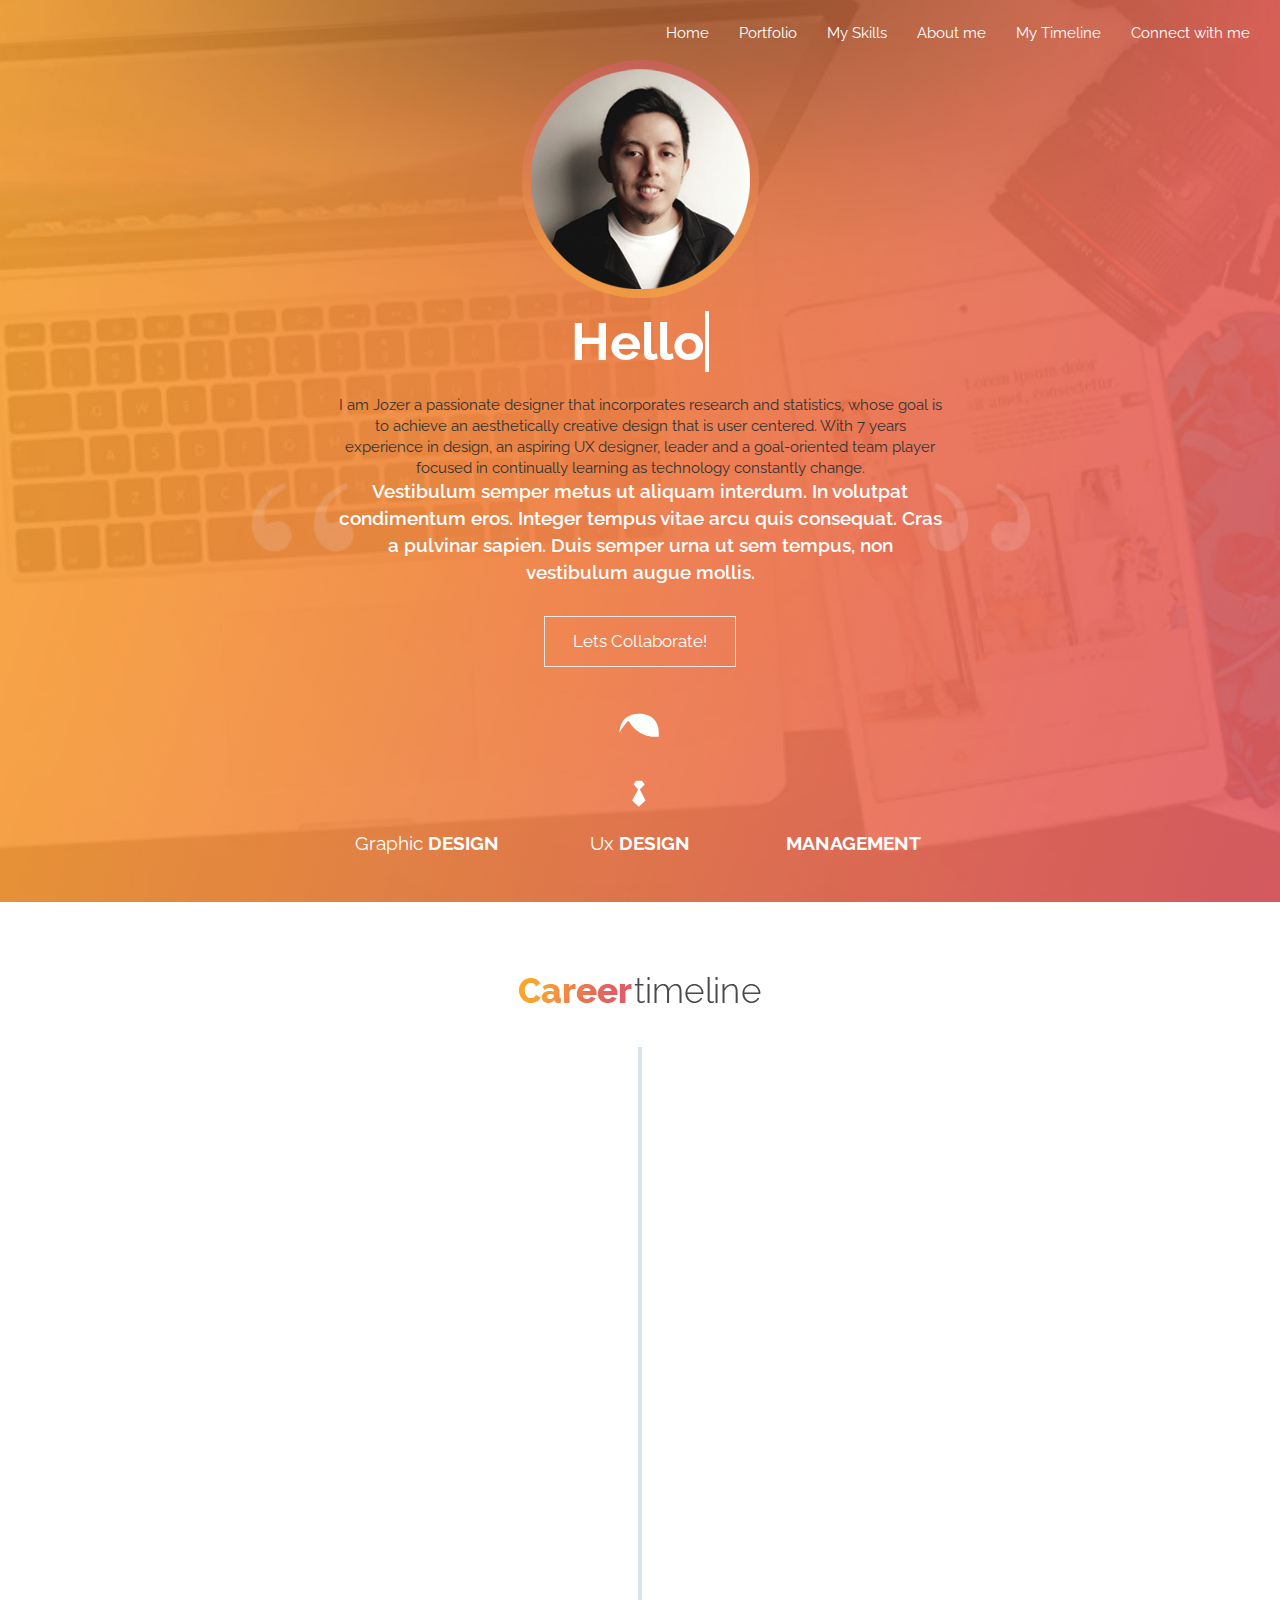
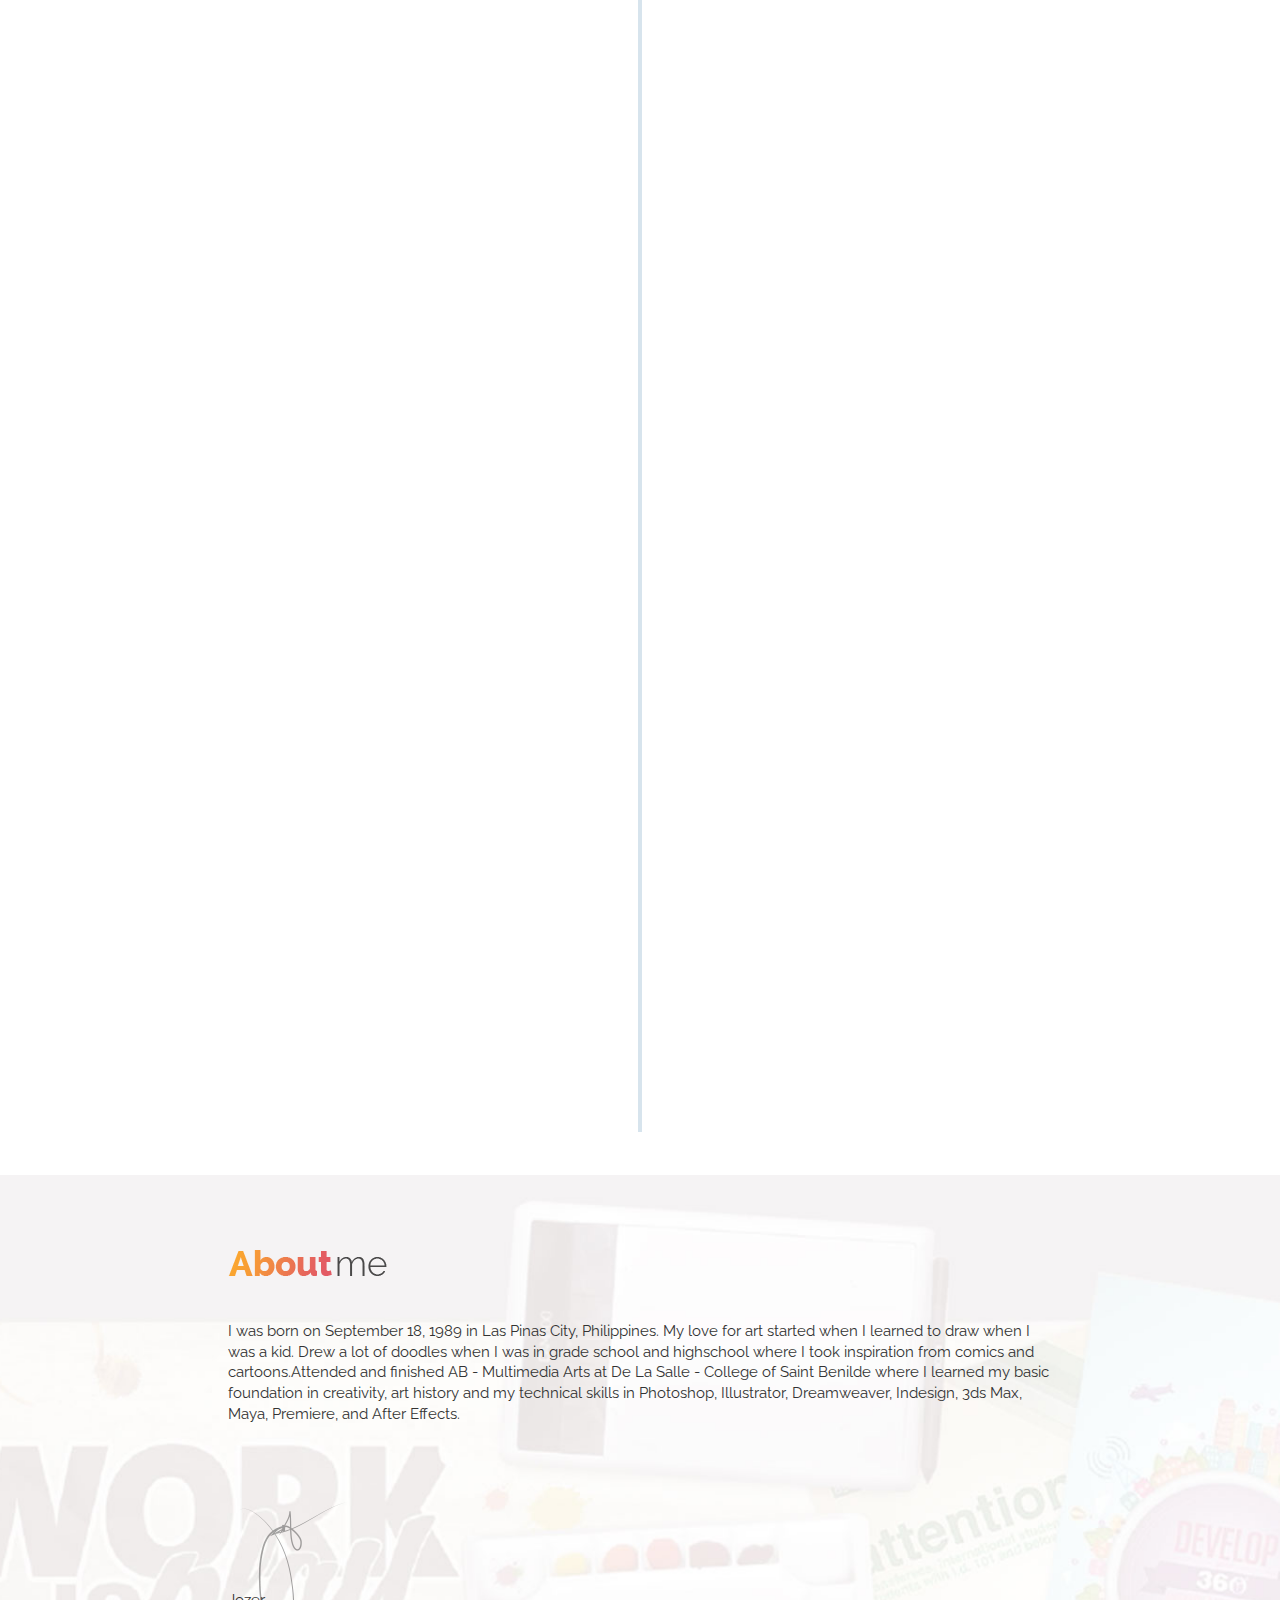
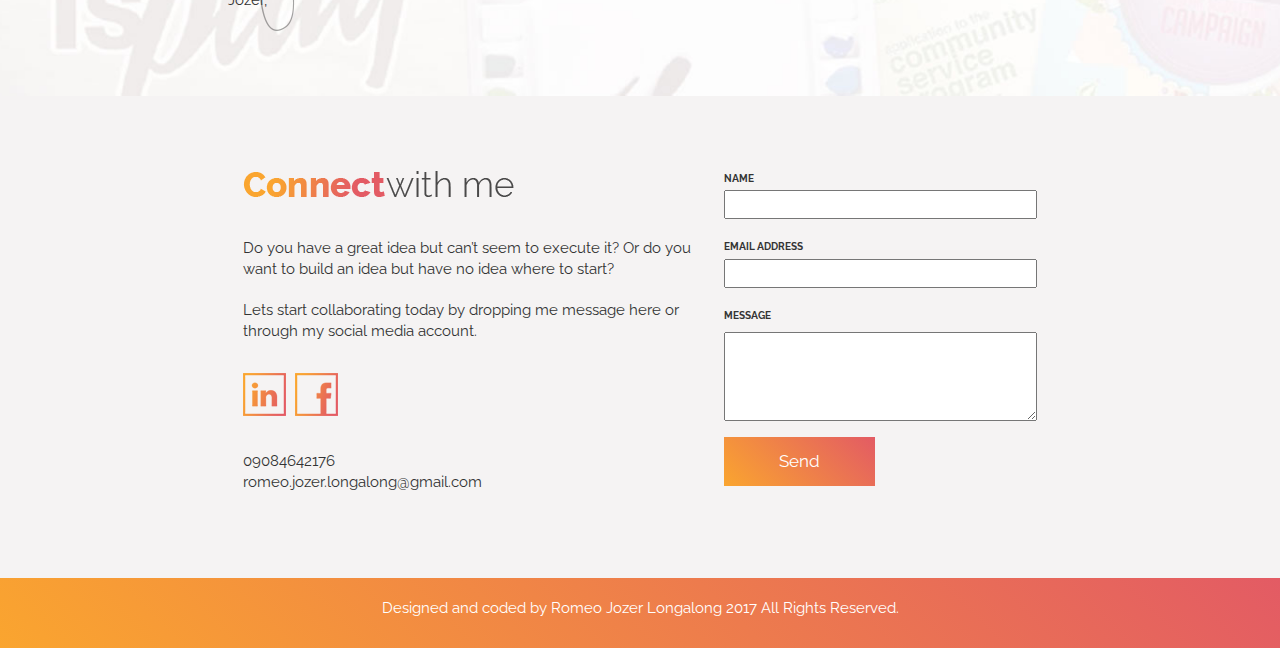
==== commit fadba517: "Yep" ====
--- a/index.html
+++ b/index.html
@@ -45,8 +45,8 @@
           <div class="col-md-3 text-center"></div>
           <div class="col-md-6 text-center">
             <p style="color:#fff">
-            Lorem ipsum dolor sit amet, consectetur adipiscing elit. Curabitur tristique vulputate tempus. Etiam fringilla magna lacus, vel tincidunt mauris auctor eget. Nulla quis laoreet risus, ut blandit lorem. Morbi ex sem, porttitor ut dignissim vel, lobortis malesuada turpis. Integer vitae faucibus risus. Nunc id odio non tortor porttitor.
-            </p>
+            
+            </p>I am Jozer a passionate designer that incorporates research and statistics, whose goal is to achieve an aesthetically creative design that is user centered. With 7 years experience in design, an aspiring UX designer, leader and a goal-oriented team player focused in continually learning as technology constantly change.
             <p style="color:#fff;padding-bottom:20px;" class="emhphasis">
             Vestibulum semper metus ut aliquam interdum. In volutpat condimentum eros. Integer tempus vitae arcu quis consequat. Cras a pulvinar sapien. Duis semper urna ut sem tempus, non vestibulum augue mollis.
             </p>
@@ -291,9 +291,9 @@
         <div class="col-md-8">
           <img class="img-text-label" src="images/aboutMe.png"></img>
           <p>
-            Aenean ut enim sapien. Proin elementum erat bibendum rhoncus varius. Praesent ipsum libero, egestas non erat ut, iaculis condimentum metus. Morbi lobortis vulputate tellus a vestibulum. Morbi at nibh non mi faucibus egestas nec ac nisi. Maecenas pretium metus neque, pulvinar lacinia magna tempor nec. Morbi pharetra dui sed ex ullamcorper, non venenatis turpis gravida. Fusce id volutpat nibh. Sed libero dui, euismod eleifend interdum vitae, dignissim non urna.
+           I was born on September 18, 1989 in Las Pinas City, Philippines. My love for art started when I learned to draw when I was a kid. Drew a lot of doodles when I was in grade school and highschool where I took inspiration from comics and cartoons.Attended and finished AB - Multimedia Arts at De La Salle - College of Saint Benilde where I learned my basic foundation in creativity, art history and my technical skills in Photoshop, Illustrator, Dreamweaver, Indesign, 3ds Max, Maya, Premiere, and After Effects. 
             <br> <br>
-            Fusce a ex sem. Vestibulum sit amet dolor vel est viverra aliquam. Donec feugiat, leo quis tincidunt gravida, eros eros ultricies lectus, nec condimentum ante nisi in nisi. Fusce vulputate erat purus, at ultrices lacus accumsan non. Maecenas at ullamcorper mi. Nulla non massa eget justo tempus elementum. Aenean quis dui sed est dapibus dapibus. Fusce fringilla vestibulum velit a commodo. Nulla ac risus et purus egestas iaculis imperdiet eget mi.
+         
             <br> <br><br><br><br><br><br>Jozer,
           </p>
           <img src="images/Signature.png" style="position:absolute;left:25px;bottom:-10px;"></img>
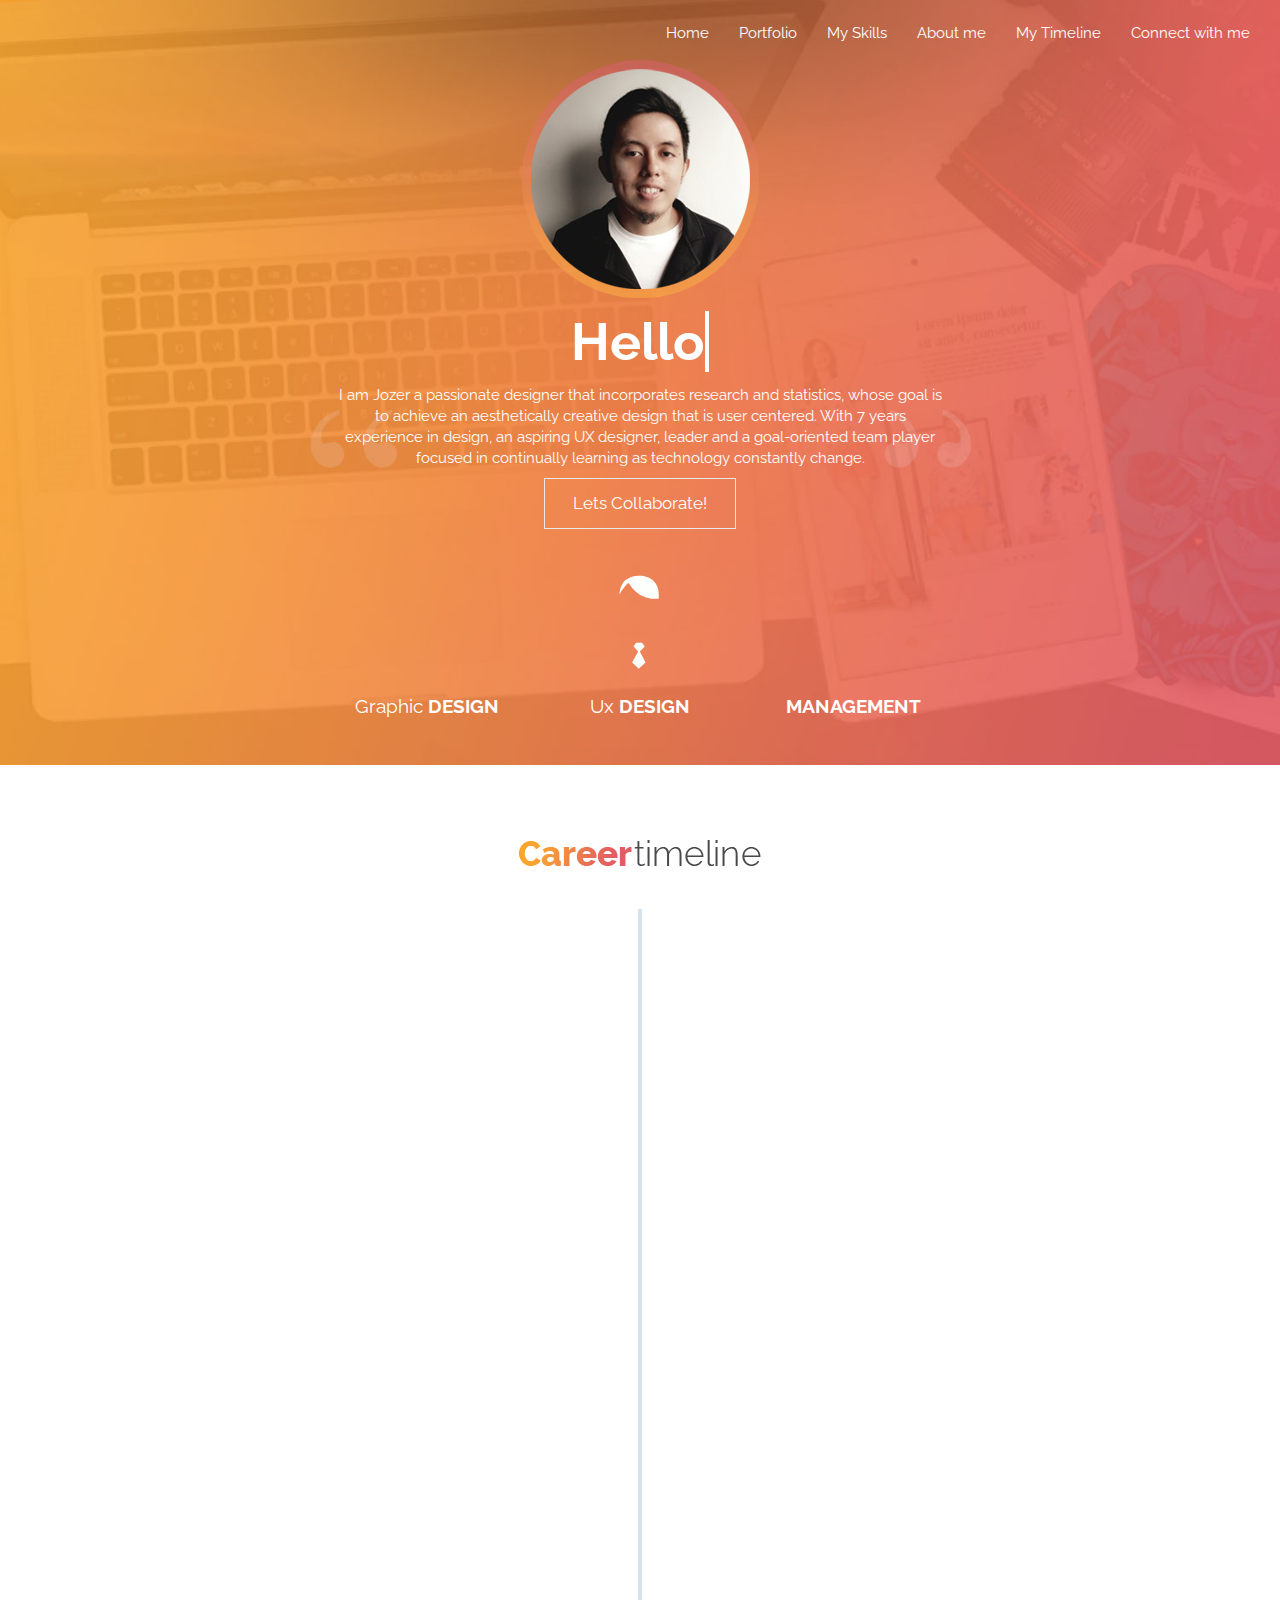
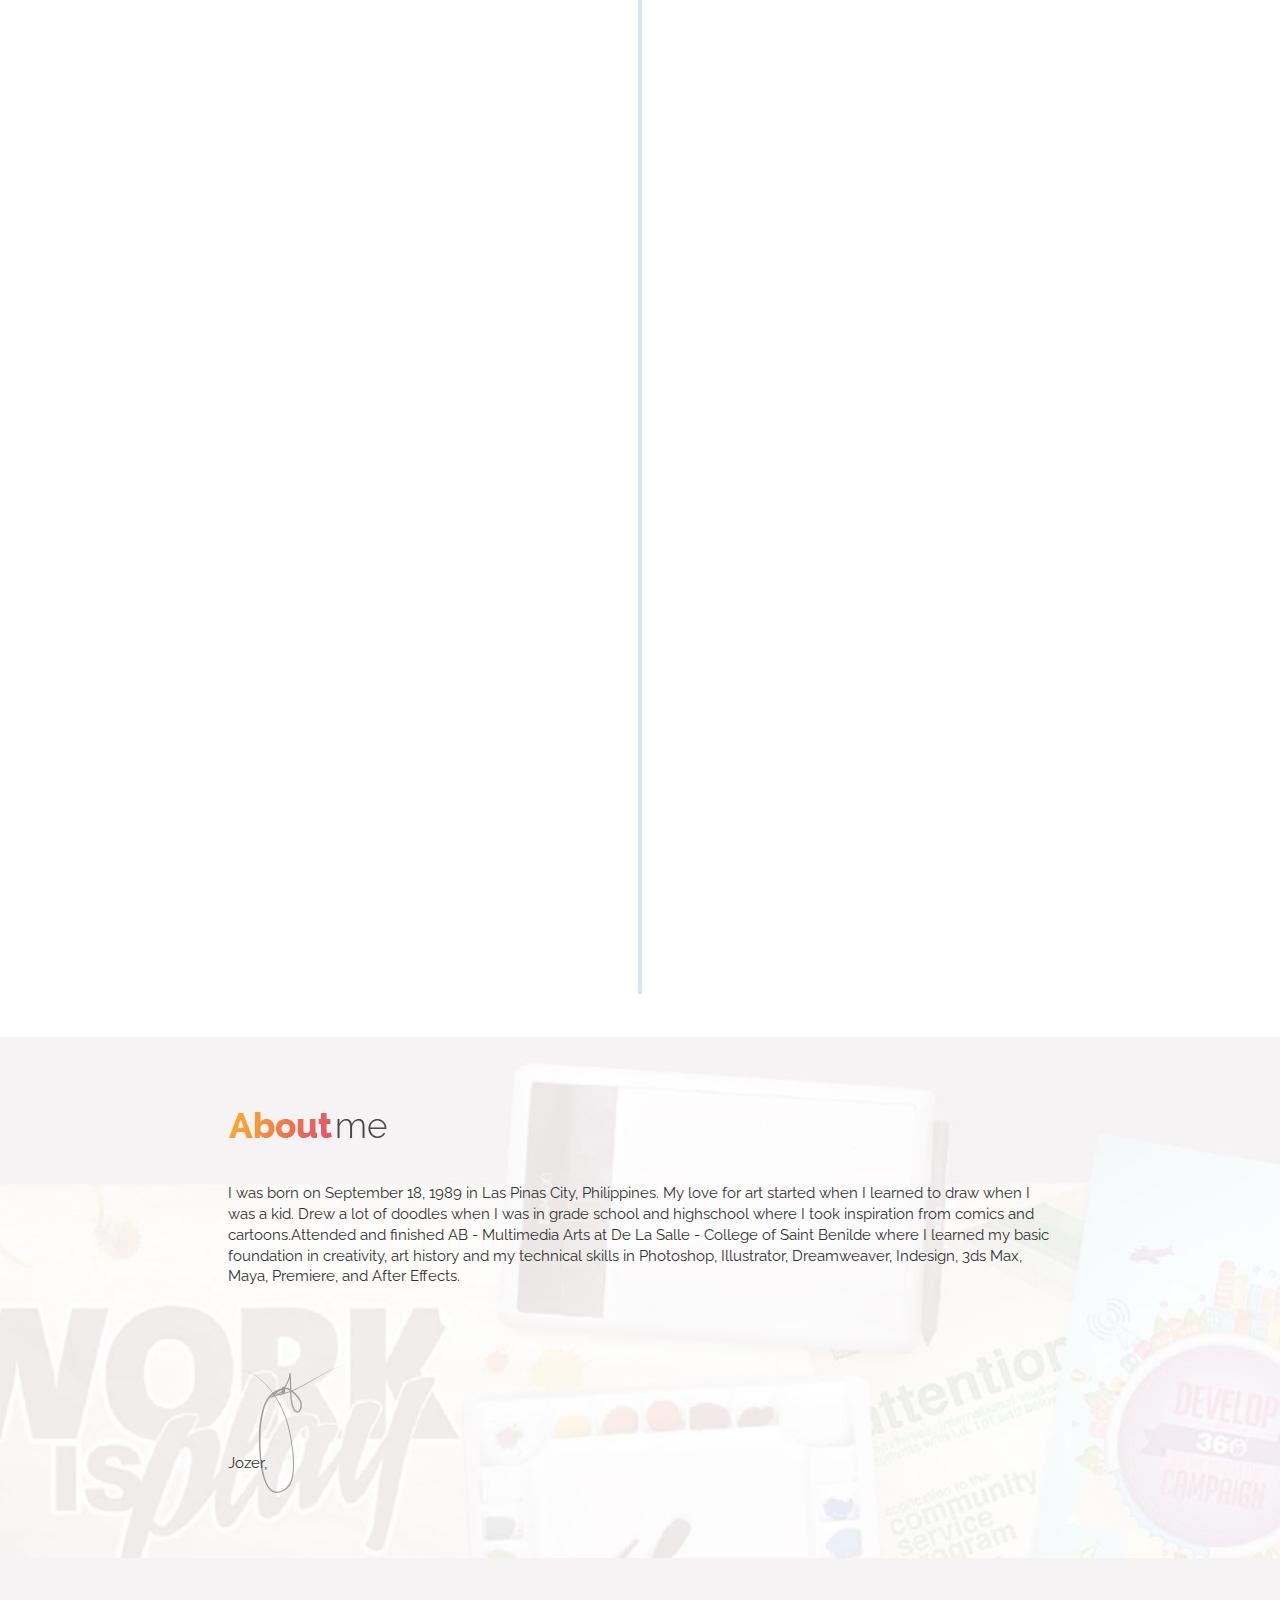
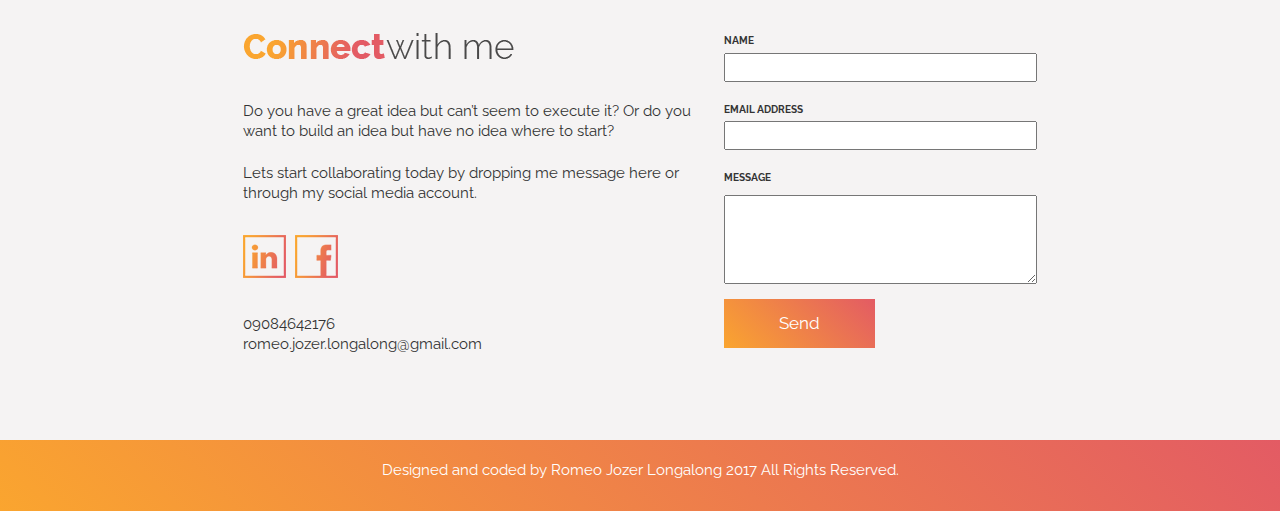
==== commit 34a59196: "Update index.html" ====
--- a/index.html
+++ b/index.html
@@ -45,11 +45,9 @@
           <div class="col-md-3 text-center"></div>
           <div class="col-md-6 text-center">
             <p style="color:#fff">
-            
-            </p>I am Jozer a passionate designer that incorporates research and statistics, whose goal is to achieve an aesthetically creative design that is user centered. With 7 years experience in design, an aspiring UX designer, leader and a goal-oriented team player focused in continually learning as technology constantly change.
-            <p style="color:#fff;padding-bottom:20px;" class="emhphasis">
-            Vestibulum semper metus ut aliquam interdum. In volutpat condimentum eros. Integer tempus vitae arcu quis consequat. Cras a pulvinar sapien. Duis semper urna ut sem tempus, non vestibulum augue mollis.
+            I am Jozer a passionate designer that incorporates research and statistics, whose goal is to achieve an aesthetically creative design that is user centered. With 7 years experience in design, an aspiring UX designer, leader and a goal-oriented team player focused in continually learning as technology constantly change.
             </p>
+          
             <a href="#Contact"><button class="btn-collab"> Lets Collaborate!</button> </a>
           </div>
           <div class="col-md-3 text-center"></div>
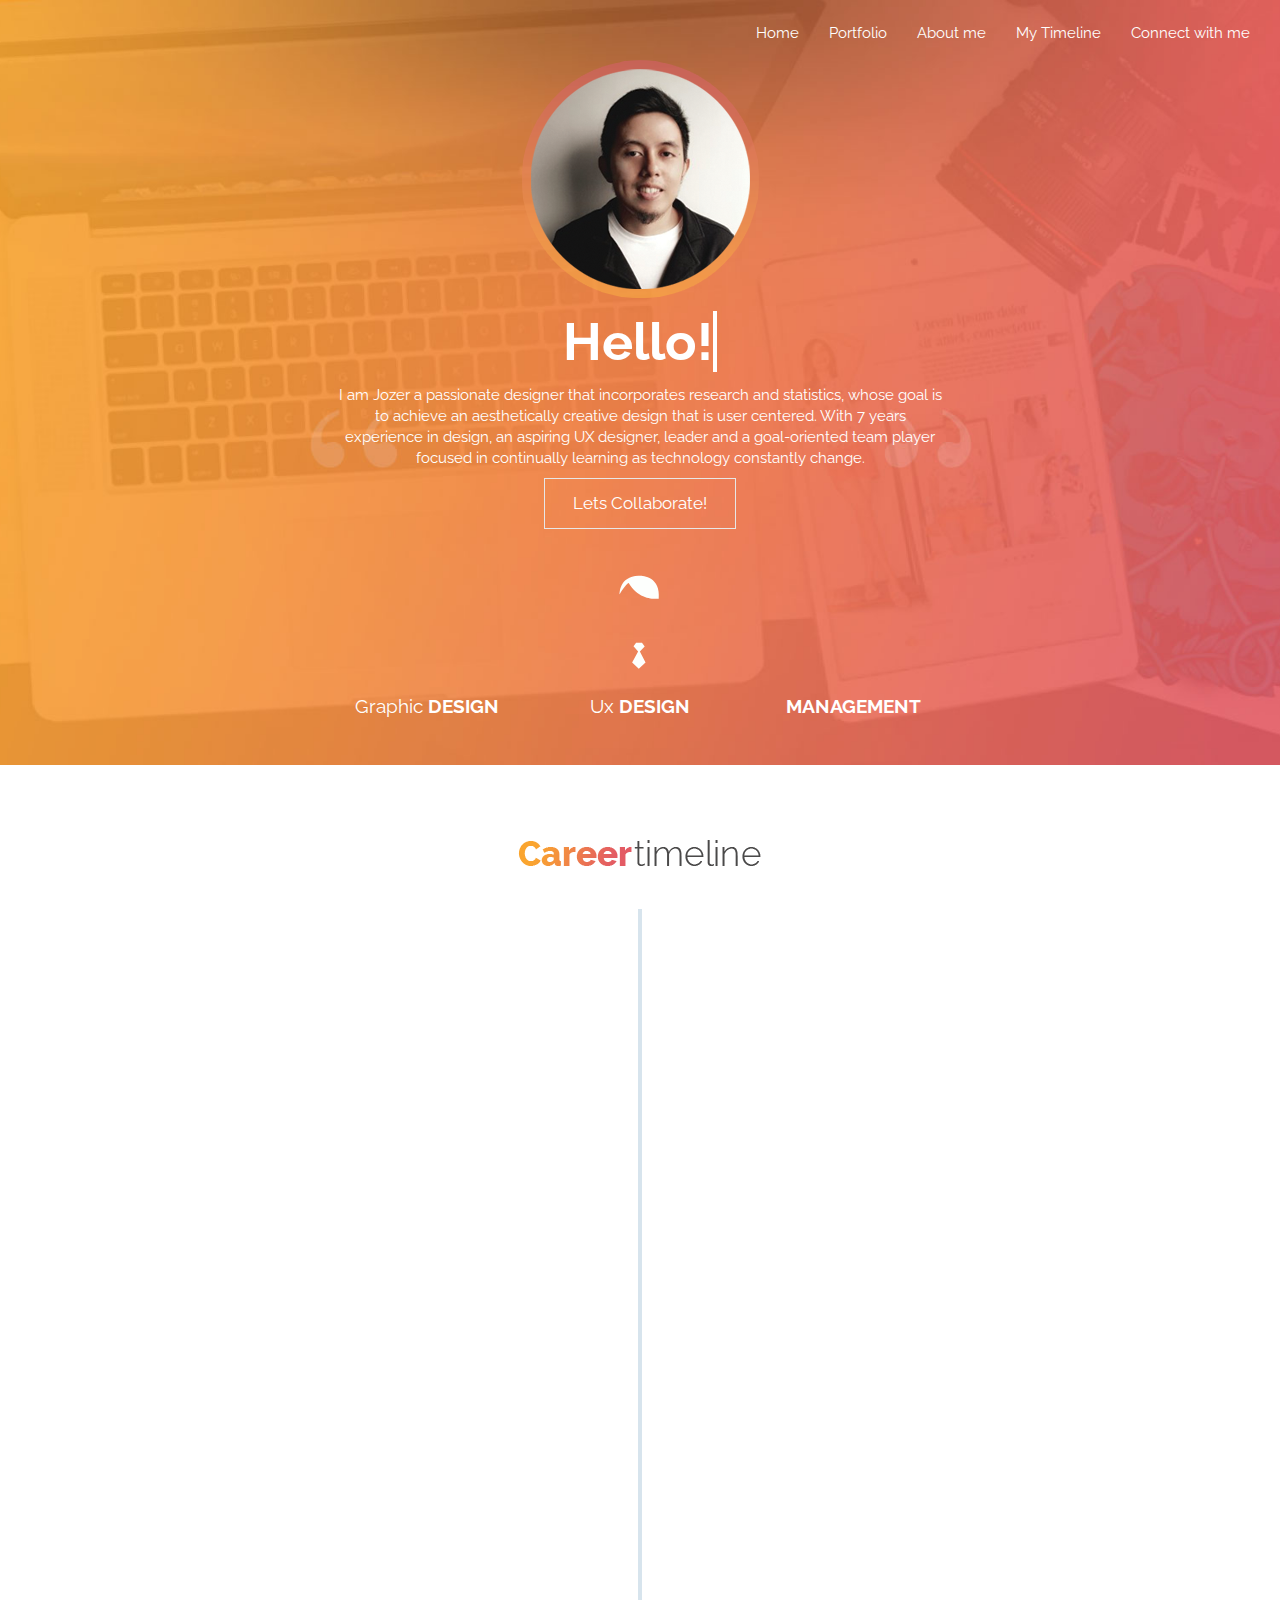
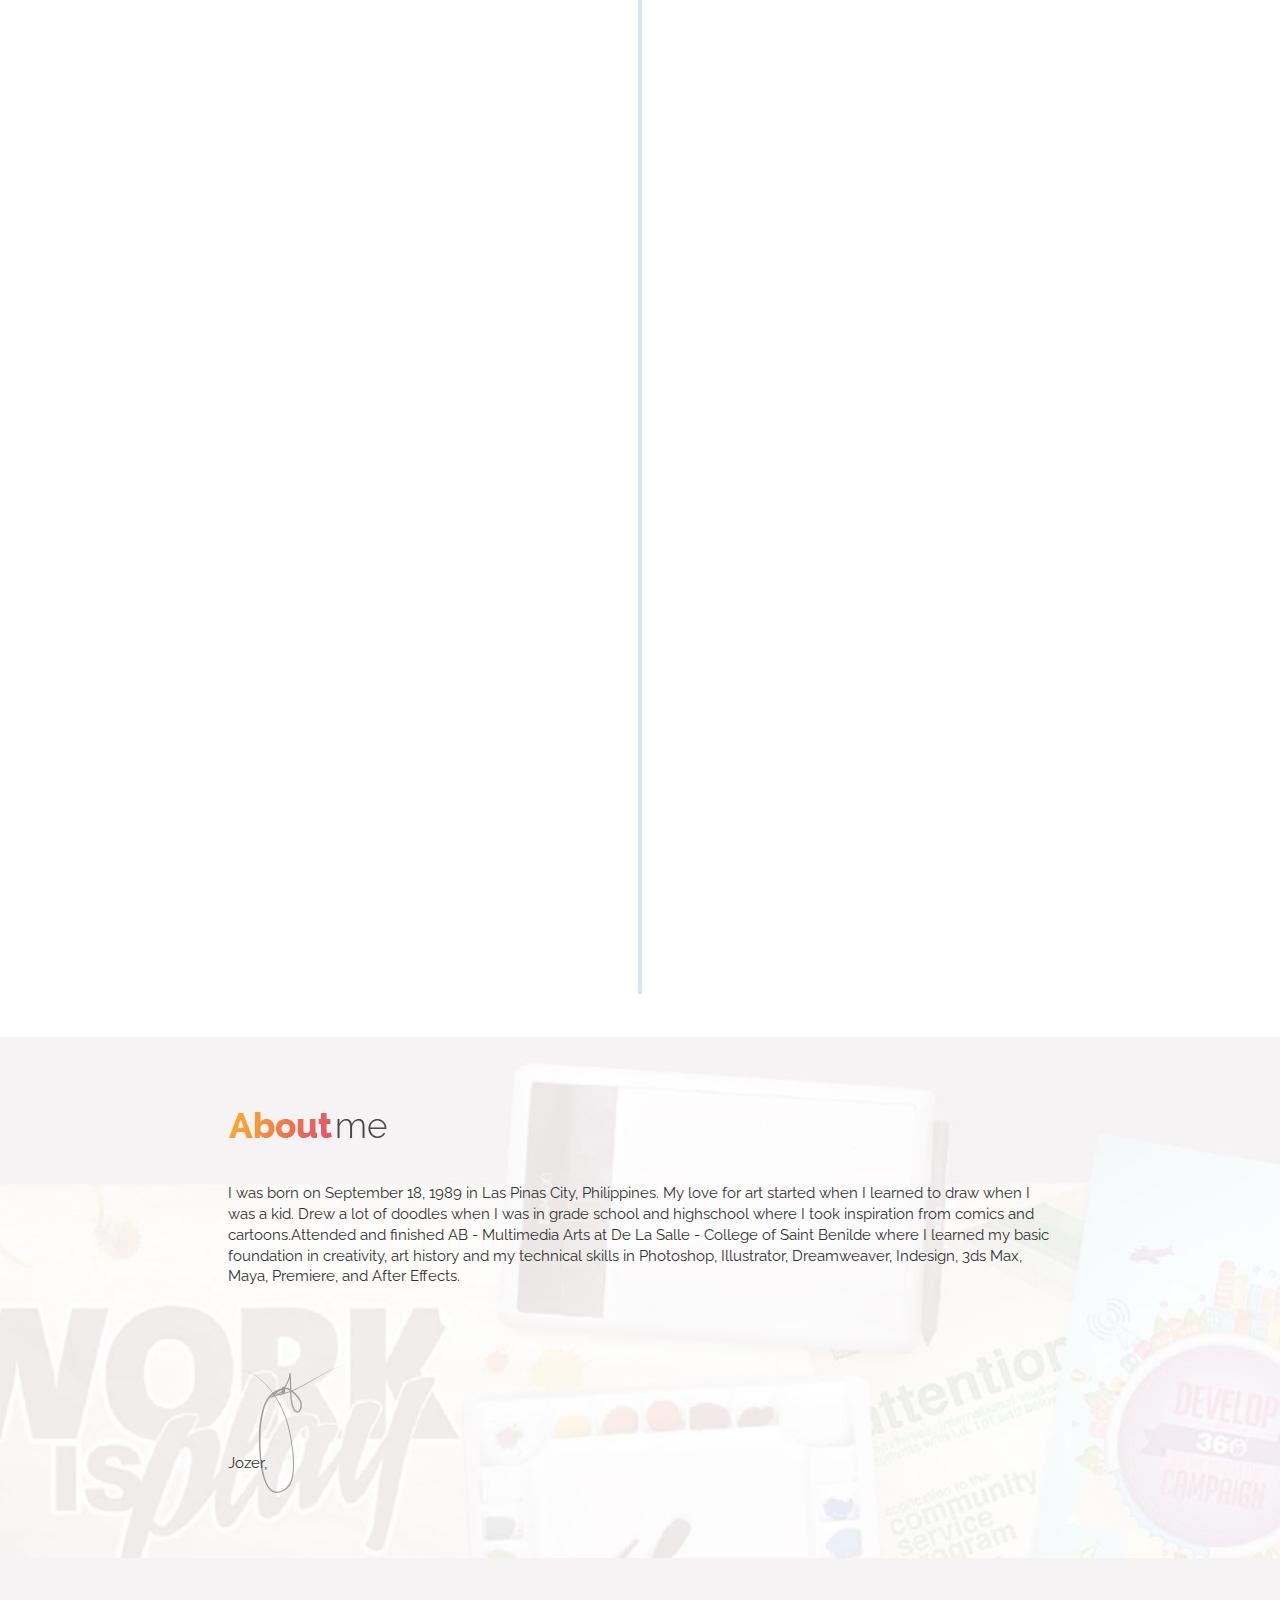
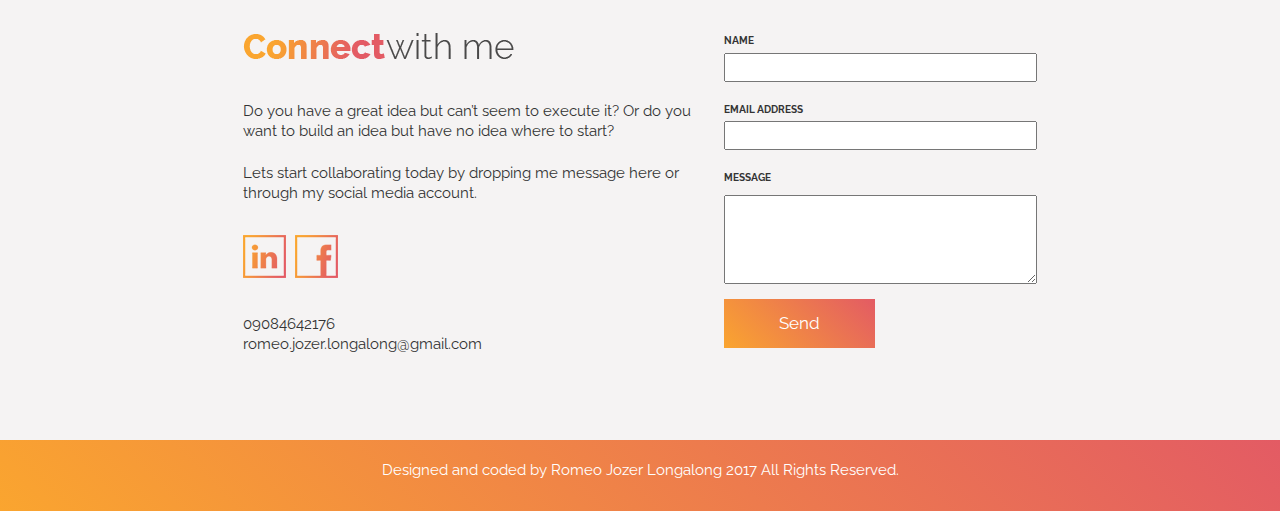
==== commit a72bb896: "Update index.html" ====
--- a/index.html
+++ b/index.html
@@ -28,7 +28,7 @@
         <ul class="nav navbar-nav navbar-right">
           <li class="nav-cus-btn"><a href="#home">Home</a></li>
 	  <li class="nav-cus-btn"><a href="images/Portfolio2020.jpg" target="_blank">Portfolio</a></li>
-          <li class="nav-cus-btn"><a href="#skills">My Skills</a></li>
+
           <li class="nav-cus-btn"><a href="#AboutMe">About me</a></li>
           <li class="nav-cus-btn"><a href="#MyTimeline">My Timeline</a></li>
           <li class="nav-cus-btn"><a href="#Contact">Connect with me</a></li>
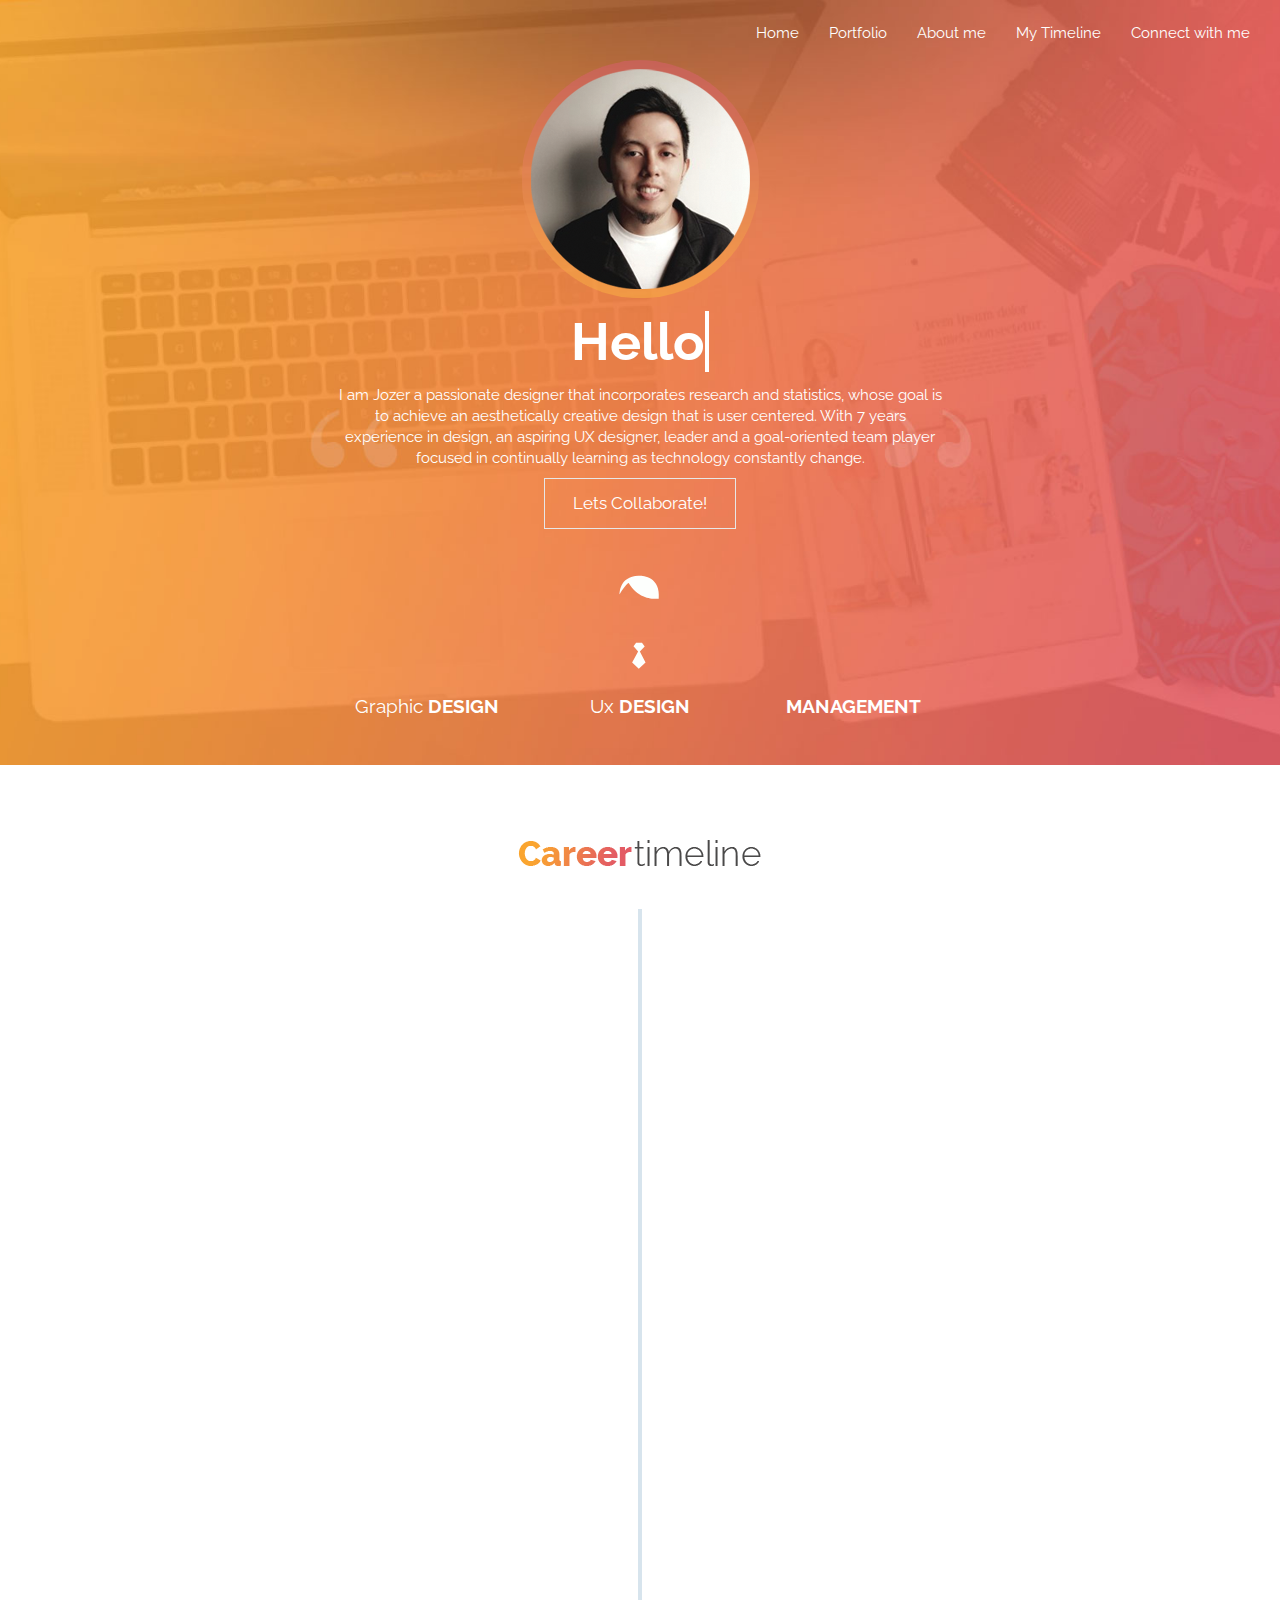
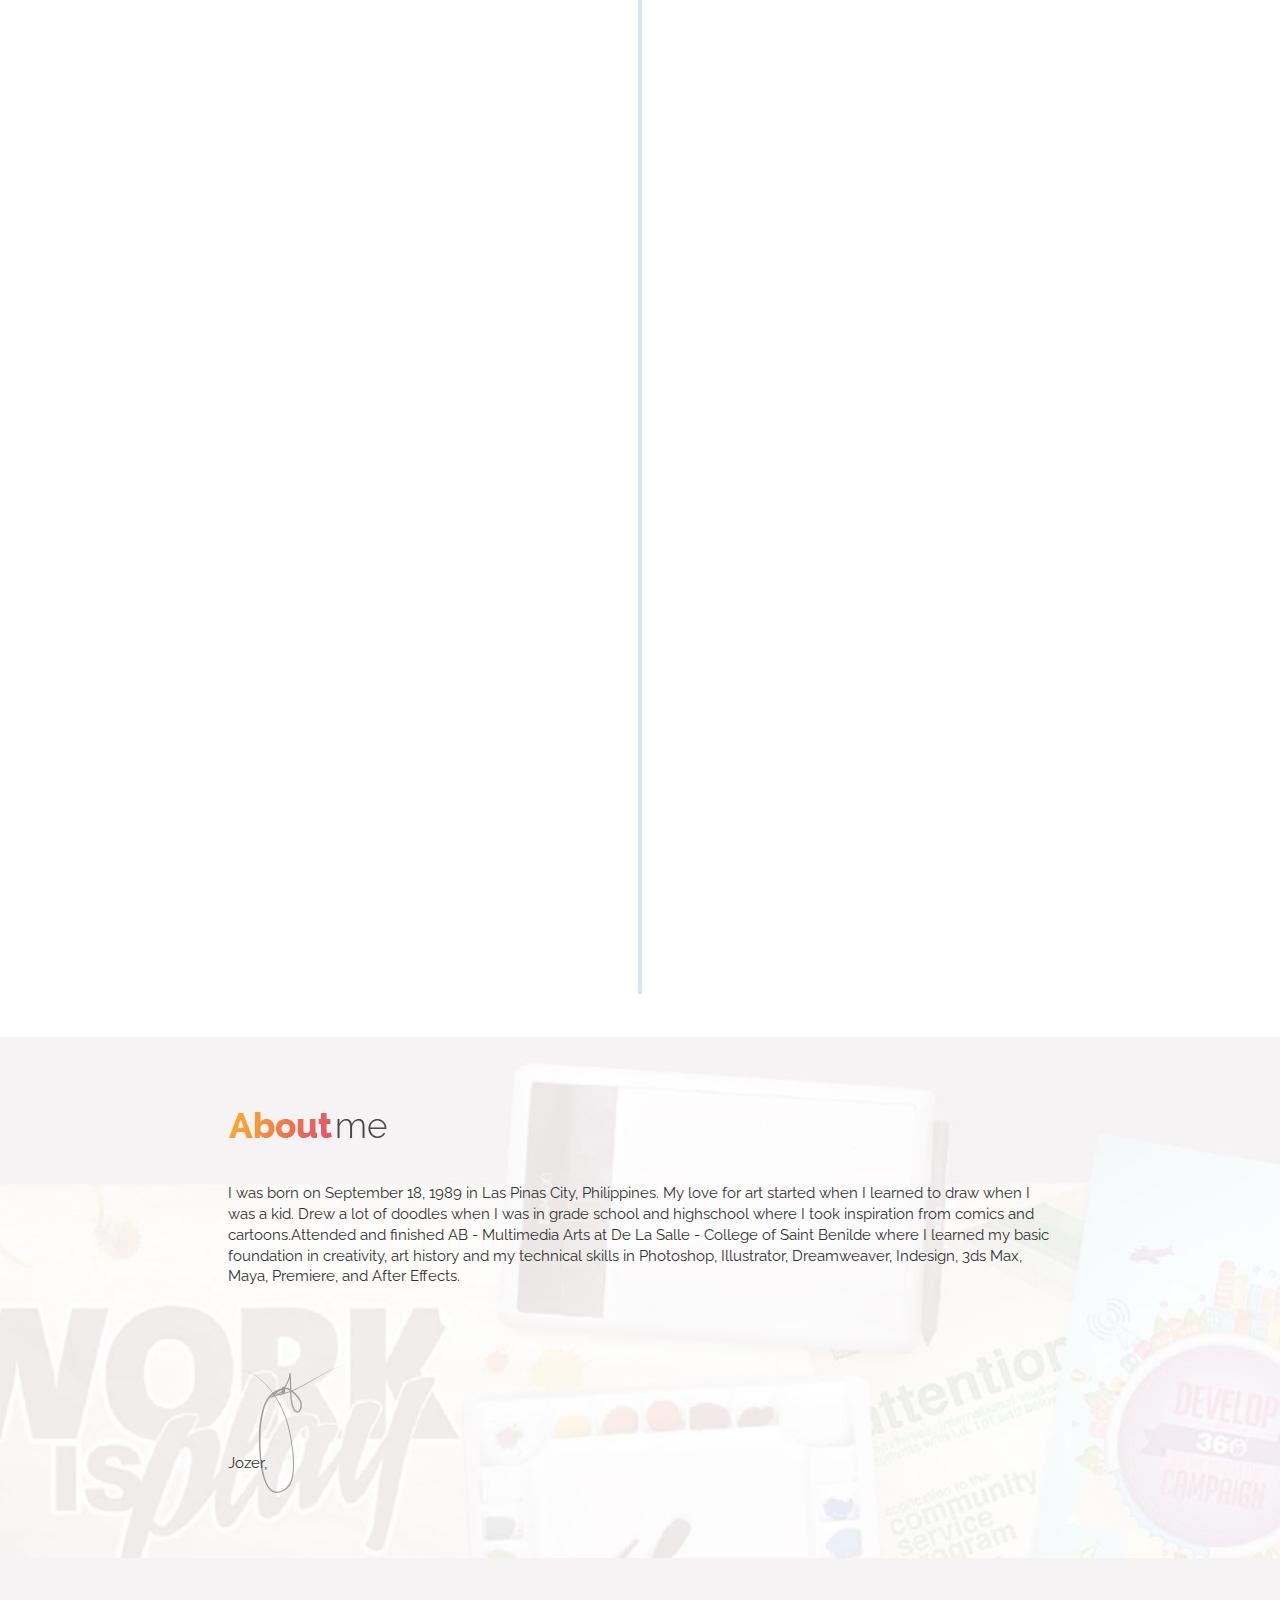
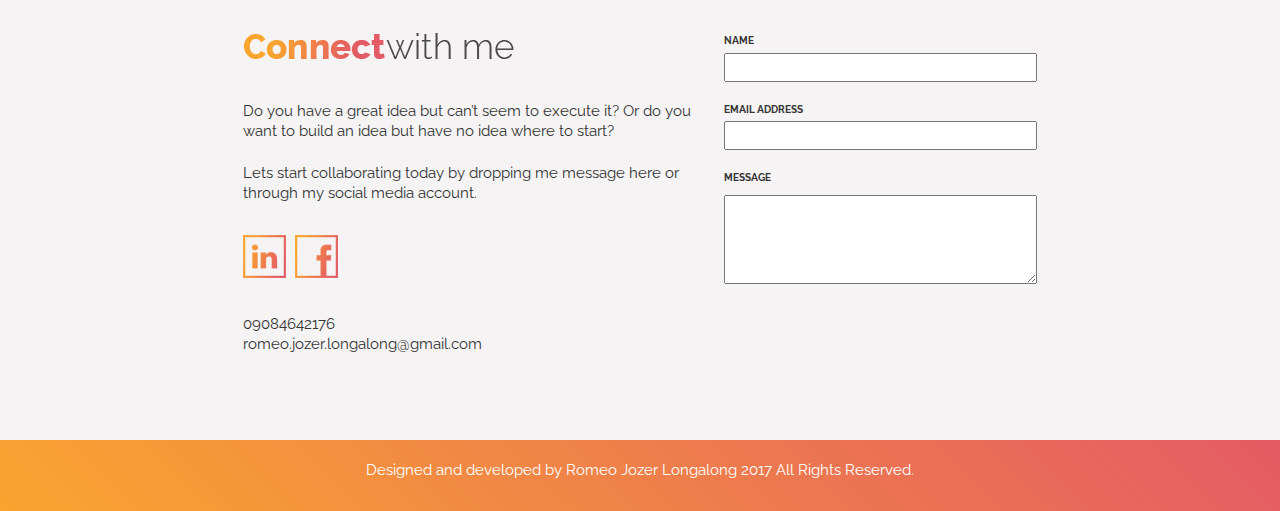
==== commit ab4b125f: "Update index.html" ====
--- a/index.html
+++ b/index.html
@@ -329,14 +329,14 @@
             <uL><input type="text" class="form-input" value="" name="email"></ul>
             <uL class="form-label" name="message">MESSAGE</uL>
             <uL><textarea type="text" rows="4" style="width:100%" name="message"></textarea></ul>
-            <input type="submit" value="Send" class="brand-gradient btn-submit">
+    
           </form>
         </div>
       </div>
       <div class="col-md-2"></div>
     </div>
     <div class="container-fluid brand-gradient text-center" style="padding:20px 0 20px 0">
-      <p style="color:#fff">Designed and coded by Romeo Jozer Longalong 2017 All Rights Reserved. </p>
+      <p style="color:#fff">Designed and developed by Romeo Jozer Longalong 2017 All Rights Reserved. </p>
     </div>
     <!--bootstrap don't remove! -->
     <script src="js/animation.js"></script>
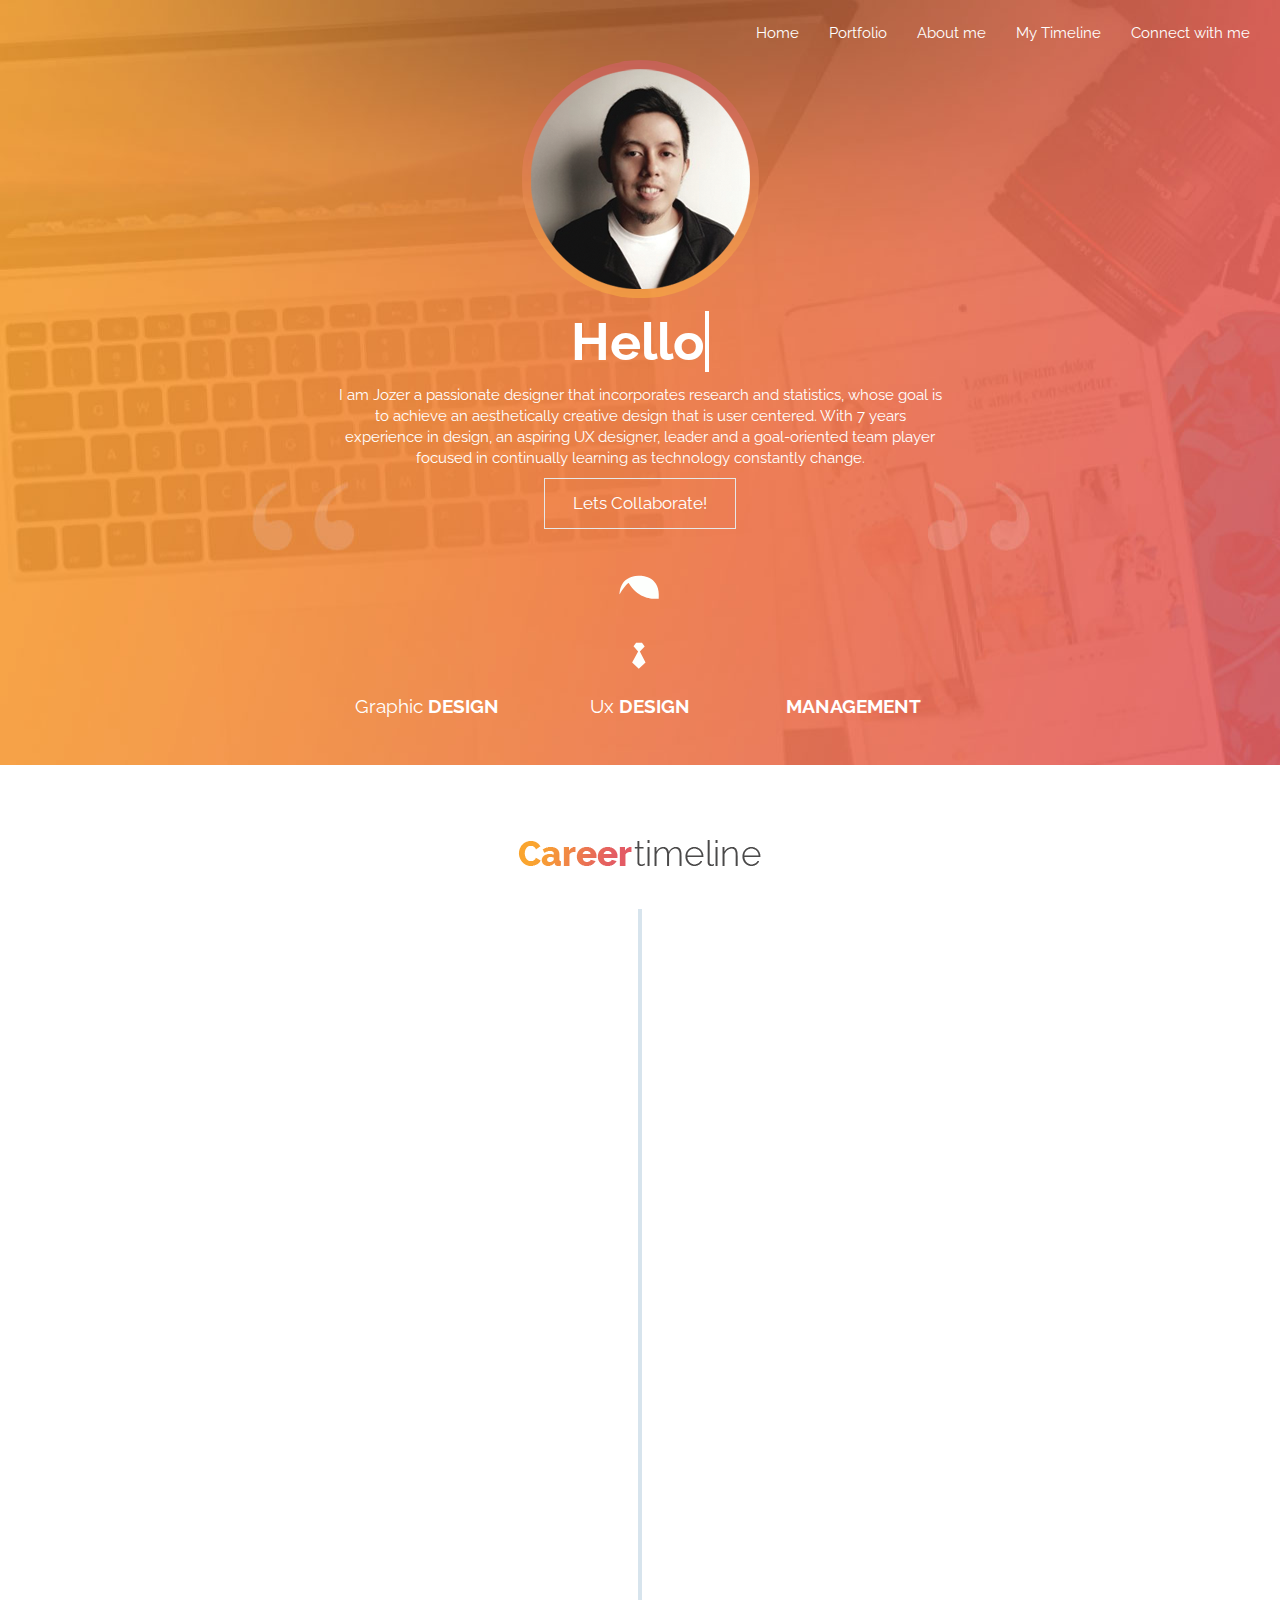
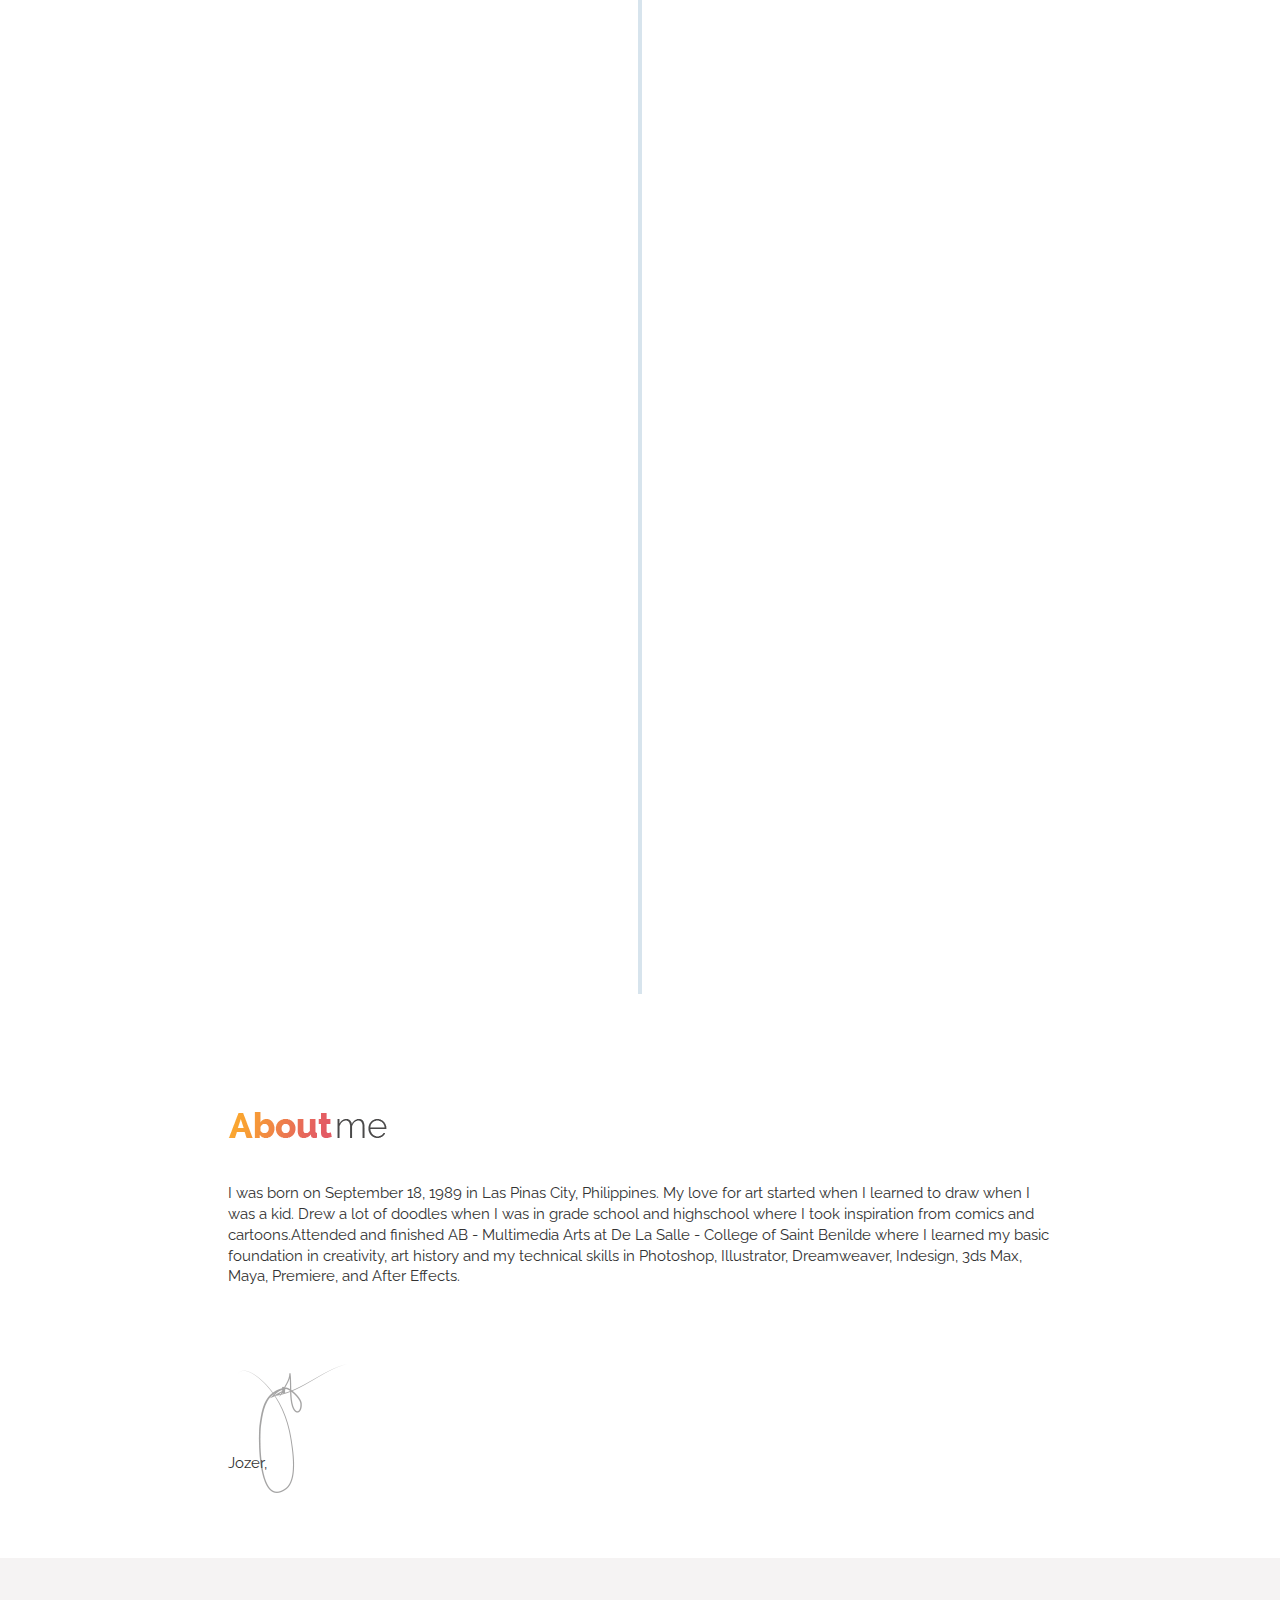
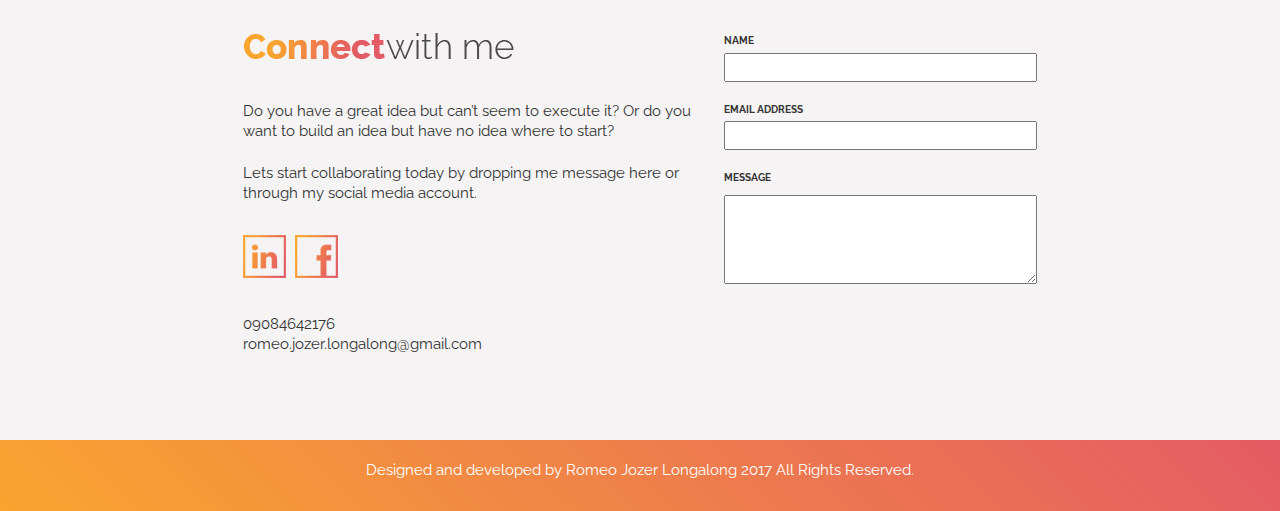
==== commit 0af0729d: "Update index.html" ====
--- a/index.html
+++ b/index.html
@@ -27,7 +27,7 @@
       <div class="collapse navbar-collapse navHeaderCollapse">
         <ul class="nav navbar-nav navbar-right">
           <li class="nav-cus-btn"><a href="#home">Home</a></li>
-	  <li class="nav-cus-btn"><a href="images/Portfolio2020.jpg" target="_blank">Portfolio</a></li>
+	  <li class="nav-cus-btn"><a href="https://jozer.outsystemscloud.com/PortfolioBuilder/portfolio" target="_blank">Portfolio</a></li>
 
           <li class="nav-cus-btn"><a href="#AboutMe">About me</a></li>
           <li class="nav-cus-btn"><a href="#MyTimeline">My Timeline</a></li>
@@ -35,7 +35,7 @@
         </ul>
       </div>
     </div>
-    <div id="home" class="container-fluid" style="background: url(images/BG-1st-Section.jpg) no-repeat center center;background-size: cover;">
+    <div id="home" class="container-fluid" style="background: url(images/BG-1st-Section.jpg) no-repeat center center;background-size: cover;background-attachment:fixed">
       <!-- DP HELLO WORLD INSERT TYPING ANIMATION HERE -->
       <div class="col-md-12 text-center" style="padding-top:60px"><img src="images/DP-Jozer.png" style="margin-bottom:15px"></img><br>
         <h1 class="typewrite" data-period="2000" data-type='[ "Hello! Welcome!", "Hola!", "Bonjour!", "Kamusta?", "こんにちは", "My name is Jozer,", "and I love design."]'></h1>
@@ -283,7 +283,7 @@
       <div class="col-md-2"></div> <!-- cd-timeline-block -->
     </div>
     <!-- about me -->
-    <div id="AboutMe" class="container-fluid" style="background: url(images/BG-about-me.jpg) no-repeat center center;background-size: cover;">
+    <div id="AboutMe" class="container-fluid" style="background: url(images/BG-about-me.jpg) no-repeat center center;background-size: cover;background-attachment:fixed">
       <div class="row img-label">
         <div class="col-md-2"></div>
         <div class="col-md-8">
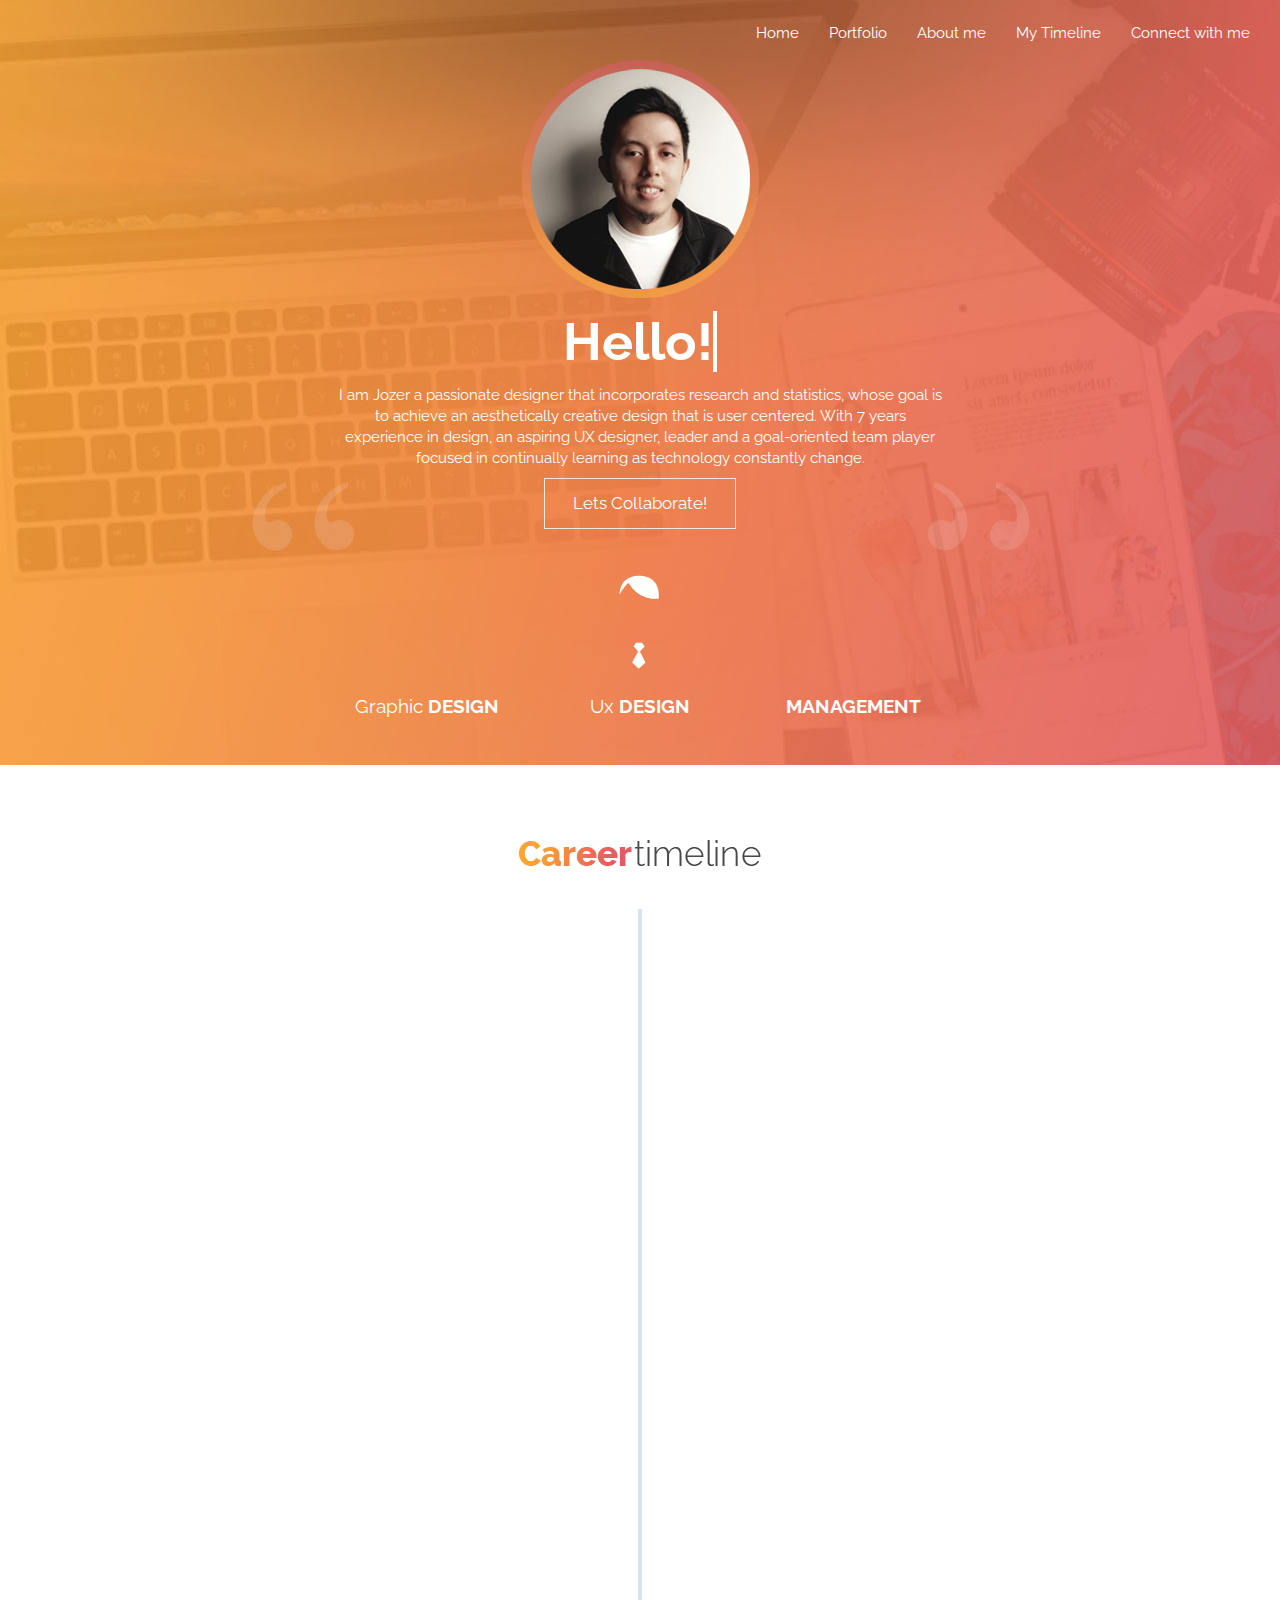
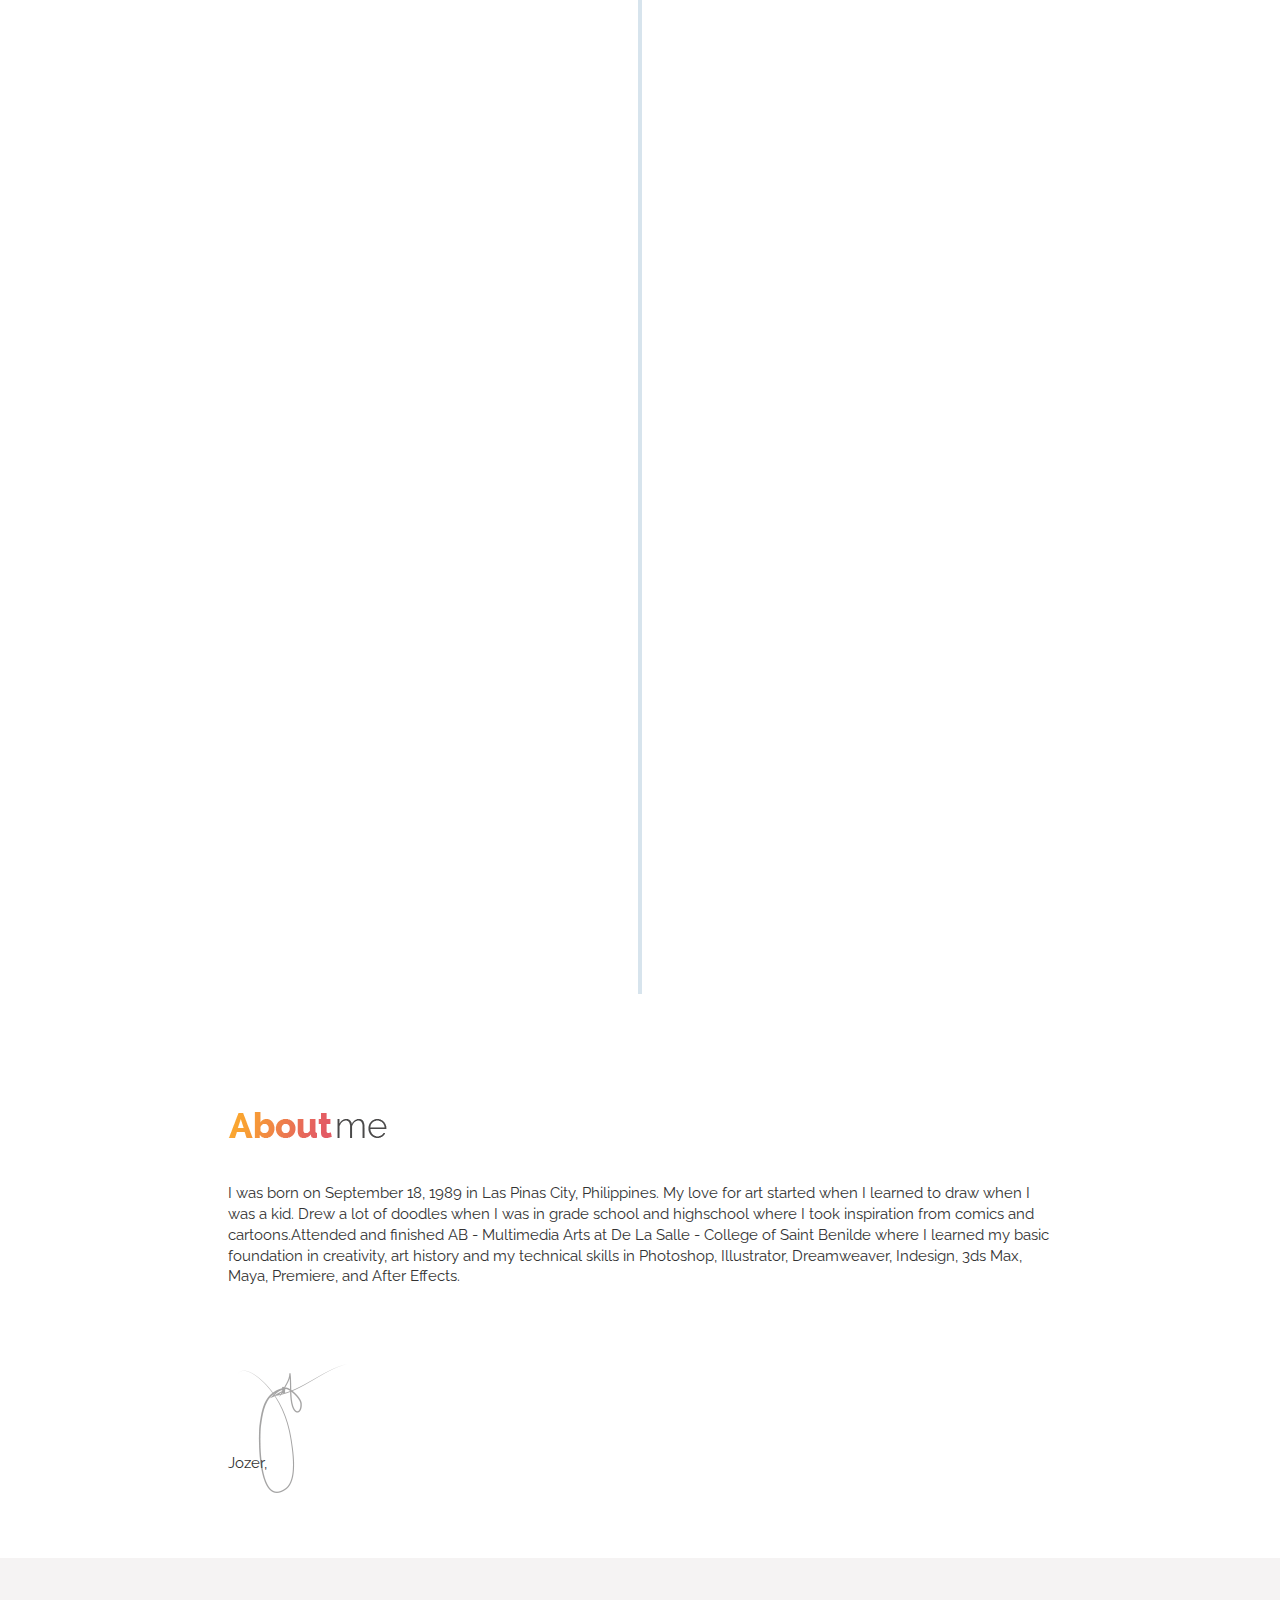
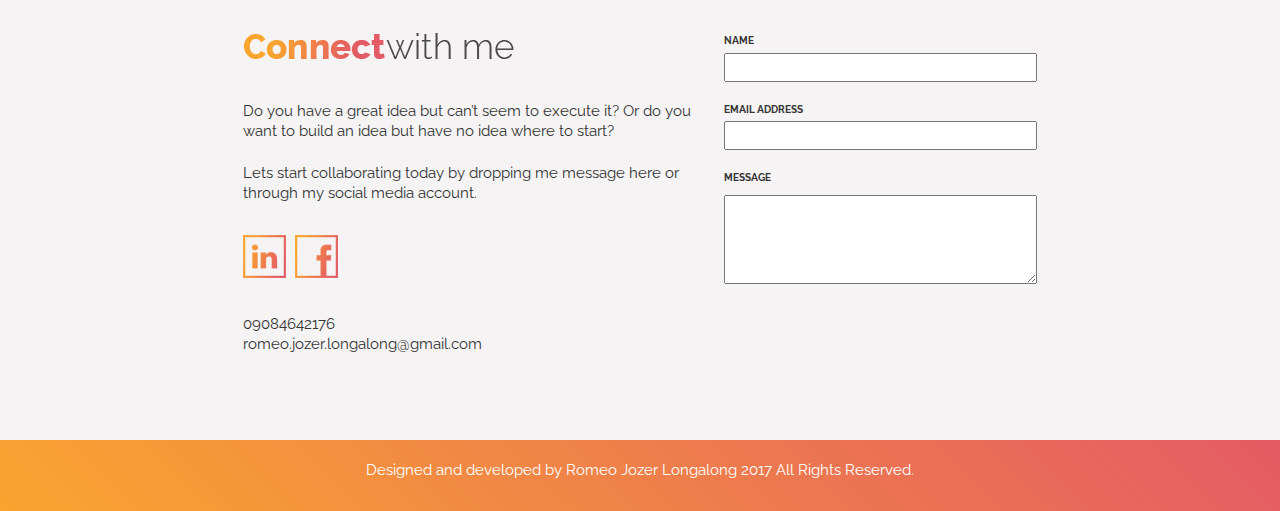
==== commit fa194759: "Update index.html" ====
--- a/index.html
+++ b/index.html
@@ -27,7 +27,7 @@
       <div class="collapse navbar-collapse navHeaderCollapse">
         <ul class="nav navbar-nav navbar-right">
           <li class="nav-cus-btn"><a href="#home">Home</a></li>
-	  <li class="nav-cus-btn"><a href="https://jozer.outsystemscloud.com/PortfolioBuilder/portfolio" target="_blank">Portfolio</a></li>
+	  <li class="nav-cus-btn"><a href="https://www.behance.net/romeojozer" target="_blank">Portfolio</a></li>
 
           <li class="nav-cus-btn"><a href="#AboutMe">About me</a></li>
           <li class="nav-cus-btn"><a href="#MyTimeline">My Timeline</a></li>
